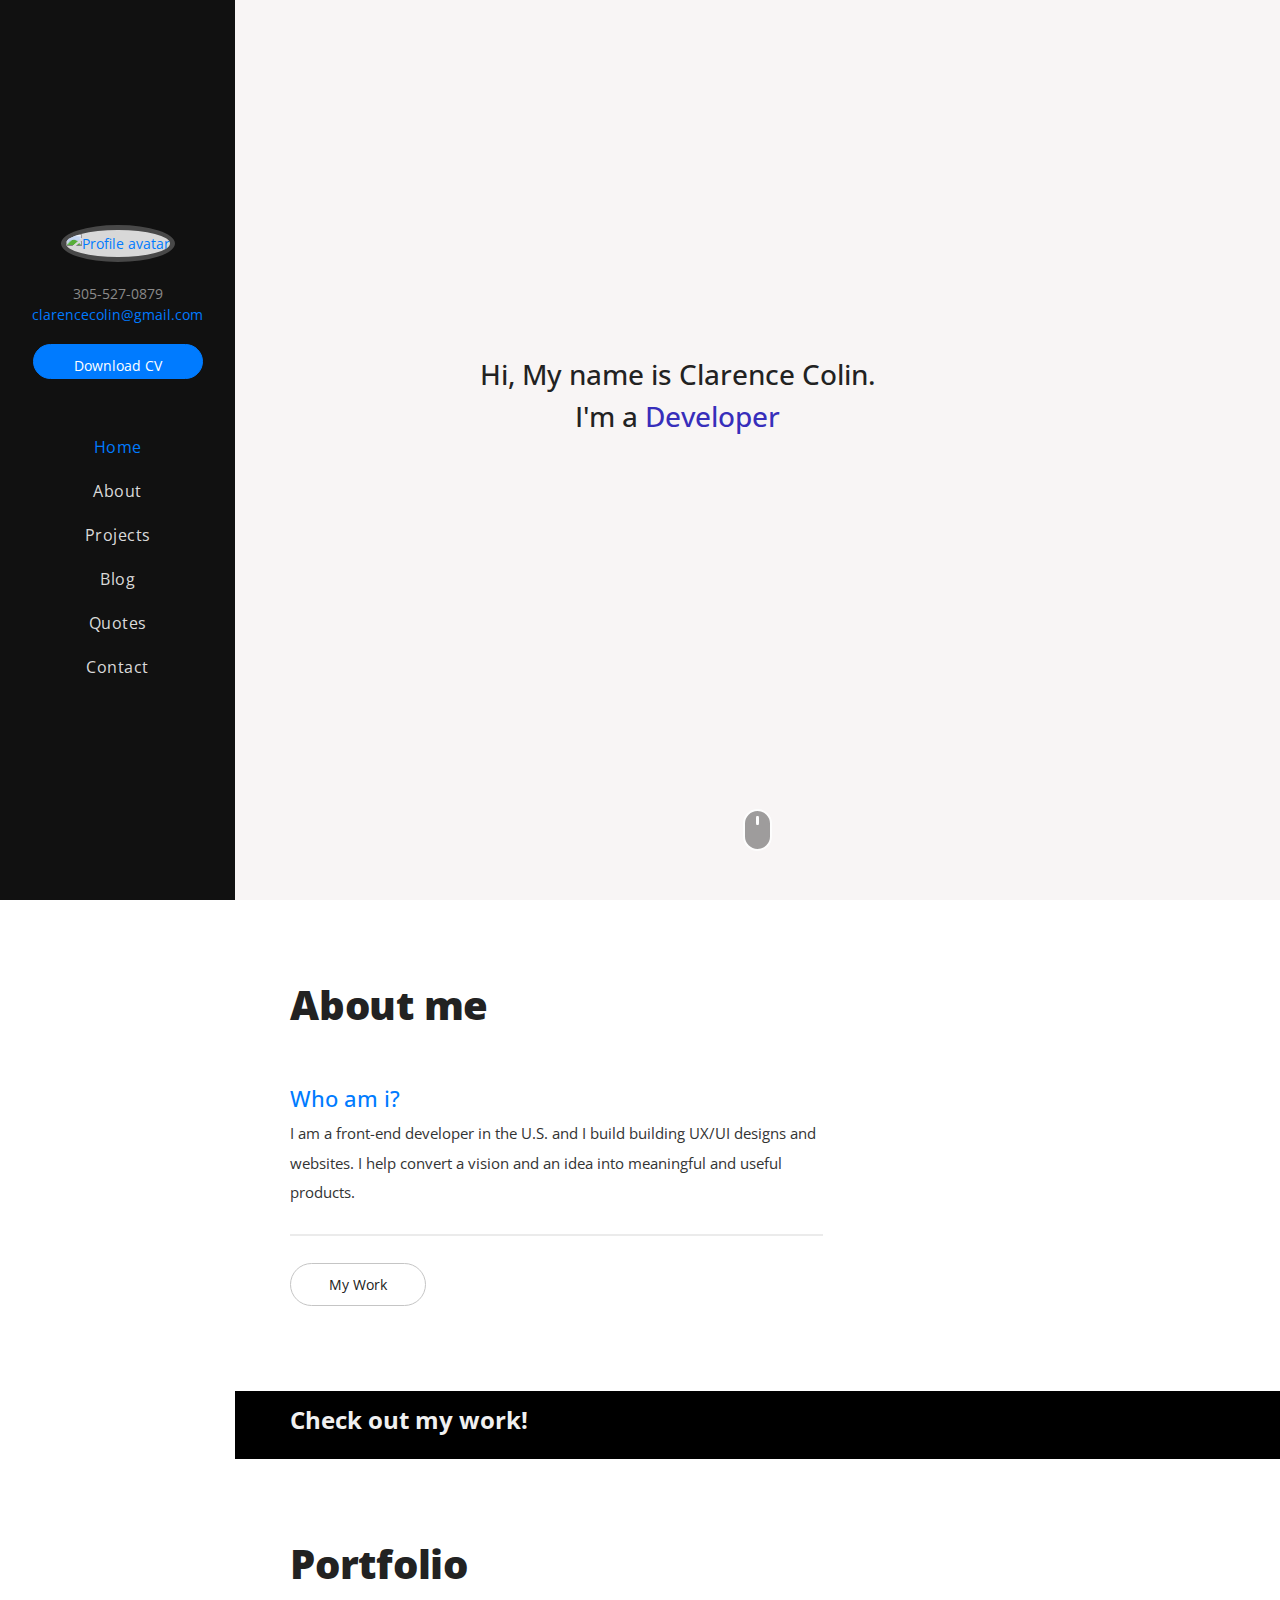
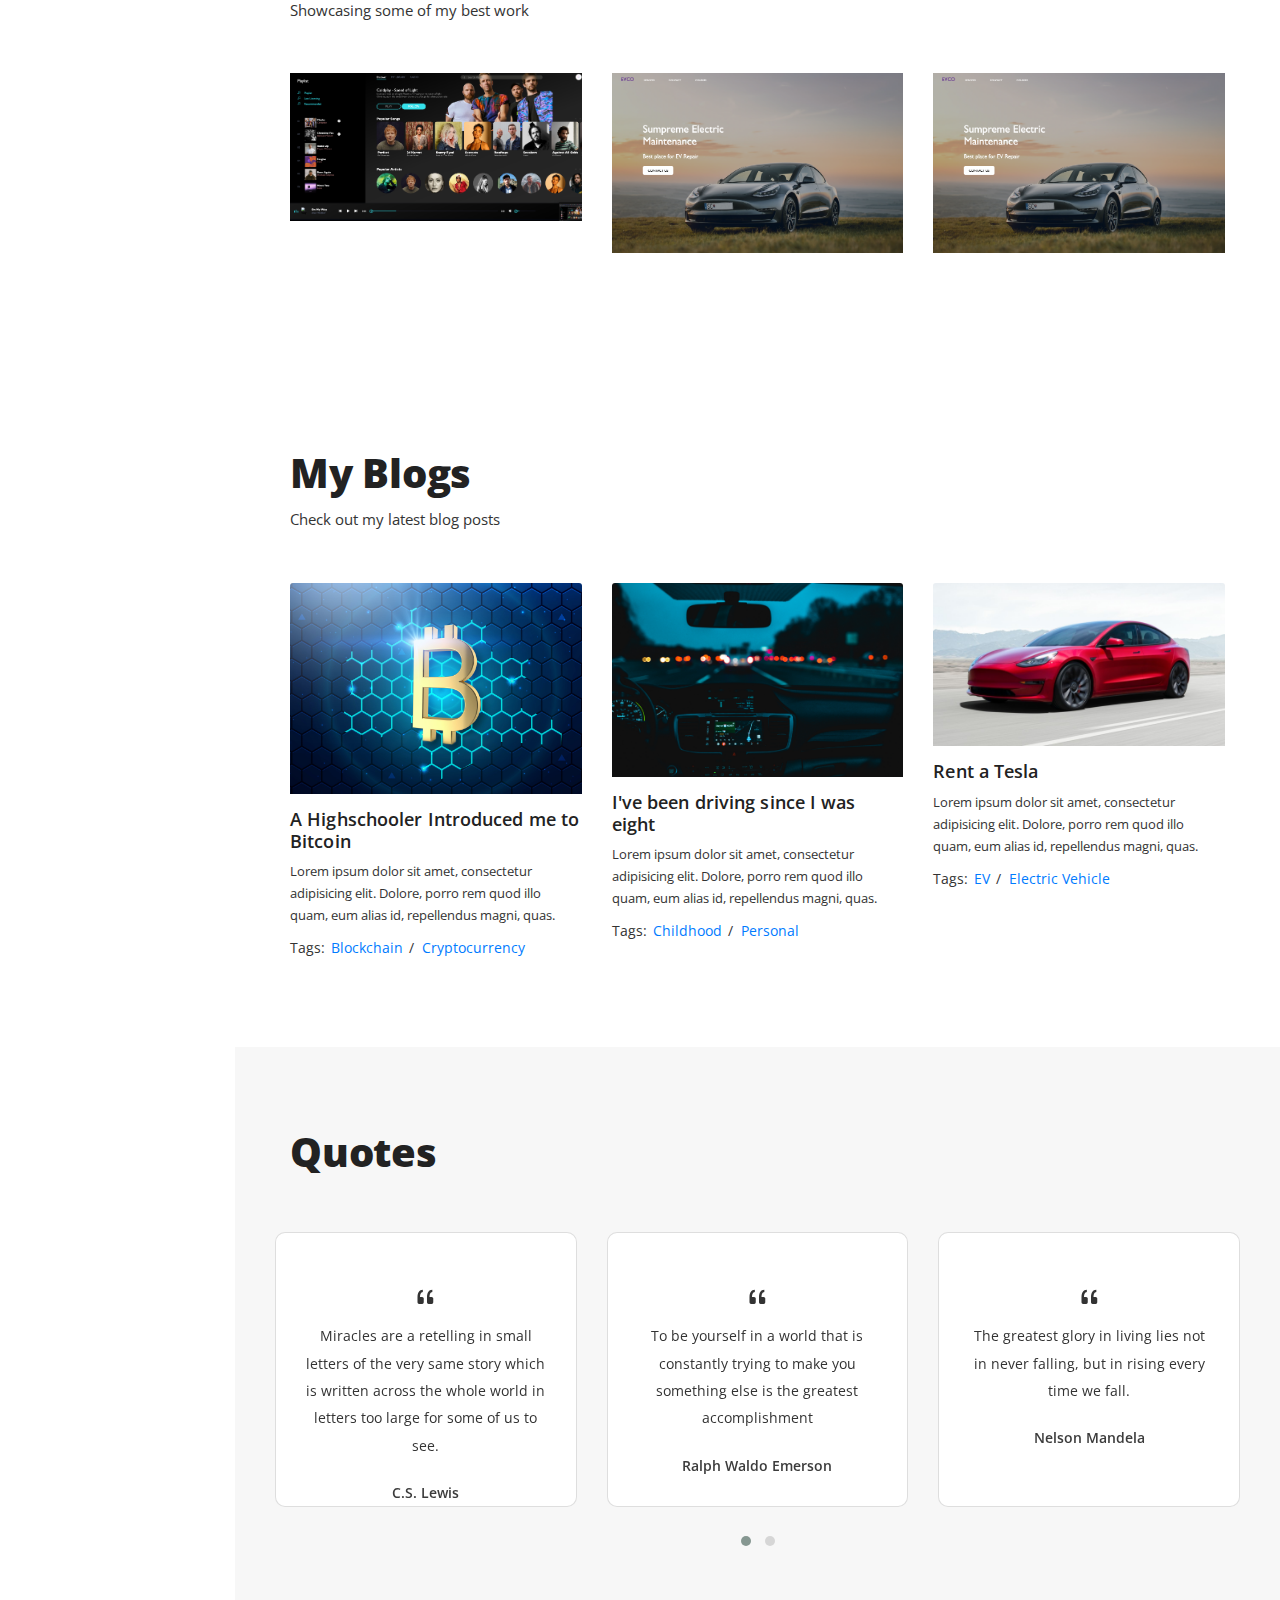
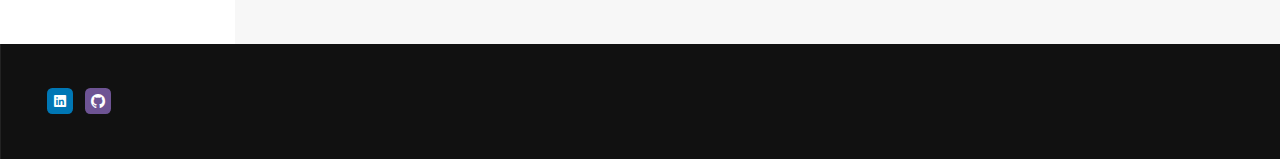
==== index.html @ da88e28a "fixed scroll" ====
<!DOCTYPE html>
<html lang="zxx">

<head>
  <!-- Required meta tags-->
  <meta charset="utf-8">
  <!-- Title-->
  <title>clarencecolin</title>
  <!-- Description-->
  <meta name="description" content=" Personal Portfolio / Resume / CV / vCard Template">
  <meta name="viewport" content="width=device-width, initial-scale=1, shrink-to-fit=no">
  <!-- Favicons-->
  <link rel="apple-touch-icon" sizes="180x180" href="img/favicons/apple-touch-icon.png">
  <link rel="icon" type="image/png" sizes="32x32" href="img/favicons/favicon-32x32.png">
  <link rel="icon" type="image/png" sizes="16x16" href="img/favicons/favicon-16x16.png">
  <!-- Web fonts-->
  <link href="https://fonts.googleapis.com/css?family=Open+Sans:300,300i,400,400i,600,600i,700,700i,800,800i" rel="stylesheet">
  <!-- CSS vendors-->
  <link rel="stylesheet" href="css/bootstrap-custom.css">
  <link rel="stylesheet" href="css/ionicons.min.css">
  <link rel="stylesheet" href="css/owl.carousel.min.css">
  <link rel="stylesheet" href="css/owl.theme.default.min.css">
  <link rel="stylesheet" href="css/simplebar.min.css">
  <link rel="stylesheet" href="css/jquery.mb.YTPlayer.min.css">
  <link rel="stylesheet" href="css/main.css">
  <link id="color-scheme" rel="stylesheet" href="css/colors/main-blue.css">
  <link rel="stylesheet" href="css/custom.css">
  <link rel="stylesheet" href="https://cdn.jsdelivr.net/npm/bootstrap-icons@1.9.1/font/bootstrap-icons.css">
  
</head>

<body>
  <!-- Preloader-->
  <div class="preloader">
    <div class="preloader-block">
      <div class="preloader-icon"><span class="loading-dot loading-dot-1"></span><span class="loading-dot loading-dot-2"></span><span class="loading-dot loading-dot-3"></span></div>
    </div>
  </div>
  <div class="main-wrapper">
    <!-- Sidebar-->
    <header>
      <nav class="navbar d-md-block d-lg-none fixed-top mobile-navbar"><button class="navbar-toggler mr-auto" type="button" data-toggle="collapse" data-target="#mobileNavbarSupportedContent" aria-controls="mobileNavbarSupportedContent" aria-expanded="false" aria-label="Toggle navigation"><span class="nav-btn">Menu</span></button>
        <div class="collapse navbar-collapse order-1" id="mobileNavbarSupportedContent">
          <ul class="navbar-nav mr-auto"></ul>
        </div>
      </nav>
      <nav class="sidebar" data-simplebar>
        <div class="sidebar-header"><a href="#home" data-scroll><img class="img-fluid sidebar-avatar" src="img/avatari.png" alt="Profile avatar"></a><span class="sidebar-name"></span>
          <p class="sidebar-status">305-527-0879</p>
          <p class="info-content"><a href="mailto:clarencecolin@gmail.com.com">clarencecolin@gmail.com</a></p>
          <a id="resume" class="btn content-download button-main button-scheme" href="https://drive.google.com/file/d/1eE0ruX2Z5LwWa2njHBafUF8kXoY3JzUV/view?usp=sharing" target="_blank"  role="button">Download CV</a>  
        </div>
        <div class="sidebar-menu">
          <ul class="list-unstyled list-menu">
            <li><a class="nav-link" href="#home-area" data-scroll>Home</a></li>
            <li><a class="nav-link" href="#about-area" data-scroll>About</a></li>
            <li><a class="nav-link" href="#portfolio-area" data-scroll>Projects</a></li>
            <li><a class="nav-link" href="#blog-area" data-scroll>Blog</a></li>
            <li><a class="nav-link" href="#quotes-area" data-scroll>Quotes</a></li>
            <li><a class="nav-link" href="#contact-area" data-scroll>Contact</a></li>
          </ul>
        </div>
      </nav>
    </header>
    <div class="sections-wrapper">
      <!-- Sections-->
      <!-- Home-->
      <section class="home-area element-cover-bg" id="home-area" class="home">
        <div class="container h-100">
          <div class="row h-100 align-items-center justify-content-center">
            <div class="col-12 col-lg-8 home-content text-center">
              <h3 class="header">Hi, My name is Clarence Colin.</h3>
              <h3 class="header">I'm a <span class="developer">Developer</span></h3>
              <!-- <h5 class="home-name">Clarence <span>Colin</span></h5> -->
              <!-- <h2 class="cd-headline clip home-headline">I’m a <span class="cd-words-wrapper single-headline"><b class="is-visible" class="developer">Developer</b></span></h2> -->
            </div><a href="#about-area" data-scroll>
              <div class="home-mouse">
                <div class="mouse-shape">
                  <div class="mouse-wheel"></div>
                </div>
              </div>
            </a>
          </div>
        </div>
      </section>
      <!-- About-->
      <section class="single-section about-area" id="about-area">
        <div class="container">
          <div class="row">
            <div class="col-12">
              <div class="section-heading">
                <h2 class="section-title">About me</h2>
              </div>
            </div>
          </div>
          <div class="row align-items-center">
            <!-- picture-->
            <!-- <div class="col-12 col-lg-5 about-img"><img class="img-fluid img-thumbnail" src="img/about-img.jpg" alt="me"></div> -->
            <!-- about me-->
            <div class="col-12 col-lg-7 about-content">
              <div class="content-block">
                <h2 class="content-subtitle">Who am i?</h2>
                <div class="content-description">
                  <p>I am a front-end developer in the U.S. and I build building UX/UI designs and websites. I help convert a vision and an idea into meaningful and useful products.</p>
                </div>
                <br>
                <a class="btn content-work button-main" data-scroll="" href="#portfolio-area" role="button">My Work</a>
              </div>
            </div>
          </div>
        </div>
      </section>
    
      <!-- see my work -->
      <section class="single-section element-cover-bg see-my-work" id="see-my-work">
        <div class="container">
          <div class="row row-custom">
            <div class="col-12 col-md-8 content-part">
              <h4 class="work-title">Check out my work!</h4>
            </div>
          </div>
        </div>
      </section>
      <!-- Portfolio-->
      <section class="single-section portfolio-area" id="portfolio-area">
        <div class="container">
          <div class="row">
            <div class="col-12">
              <div class="section-heading">
                <h2 class="section-title">Portfolio</h2>
                <p class="section-description">Showcasing some of my best work</p>
              </div>
            </div>
          </div>
         
          <!--  projects-->
          <div class="portfolio-grid row">
            <!-- 1st project-->
            <div class="single-item col-6 col-lg-4 design"><a class="portfolio-item" href="#item-1">
                <div class="portfolio-wrapper"><img class="img-fluid" alt="Item" src="img/project1.png">
                  <div class="item-content">
                    <h6 class="content-title">Mozzy</h6><span><a href="https://mozzy.netlify.app/" target="_blank">View Website </a></span>
                  </div>
                </div>
              </a></div>
            <!-- 2nd project-->
            <div class="single-item col-6 col-lg-4 photos"><a class="portfolio-item" href="#item-2">
                <div class="portfolio-wrapper"><img class="img-fluid" alt="Item" src="img/evco.png">
                  <div class="item-content">
                    <h6 class="content-title">EVCO</h6><span class="content-more">View Website</span>
                  </div>
                </div>
              </a></div>
            <!-- 2nd project-->
            <div class="single-item col-6 col-lg-4 design"><a class="portfolio-item" href="#item-3">
                <div class="portfolio-wrapper"><img class="img-fluid" alt="Item" src="img/evco.png">
                  <div class="item-content">
                    <h6 class="content-title">Tracker</h6><span class="content-more">View Website</span>
                  </div>
                </div>
              </a></div>
          </div>
        </div>
      </section>
          <!-- Blog-->
          <section class="single-section blog-area" id="blog-area">
            <div class="container">
              <div class="row">
                <div class="col-12">
                  <div class="section-heading">
                    <h2 class="section-title">My Blogs</h2>
                    <p class="section-description">Check out my latest blog posts</p>
                  </div>
                </div>
              </div>
              <div class="row justify-content-center">
                <!-- blog 1-->
                <div class="col-12 col-sm-8 col-lg-4">
                  <div class="card single-post"><a class="post-img" href="#0"><img class="card-img-top" src="img/blockchain.jpg" alt="Blog post"><span class="content-date"></span></a>
                    <div class="card-body post-content"><a href="#0">
                        <h5 class="card-title content-title"> A Highschooler Introduced me to Bitcoin</h5>
                      </a>
                      <p class="card-text content-description">Lorem ipsum dolor sit amet, consectetur adipisicing elit. Dolore, porro rem quod illo quam, eum alias id, repellendus magni, quas.</p>
                      <div class="content-tags"><span class="tags-title">Tags:</span>
                        <ul class="list-unstyled list-inline tags-list">
                          <li class="list-inline-item"><a href="#0">Blockchain</a></li>
                          <li class="list-inline-item"><a href="#0">Cryptocurrency</a></li>
                        </ul>
                      </div>
                    </div>
                  </div>
                </div>
                <!-- blog 2-->
                <div class="col-12 col-sm-8 col-lg-4">
                  <div class="card single-post"><a class="post-img" href="#0"><img class="card-img-top" src="img/driving.jpg" alt="Blog post"></a>
                    <div class="card-body post-content"><a href="#0">
                        <h5 class="card-title content-title">I've been driving since I was eight</h5>
                      </a>
                      <p class="card-text content-description">Lorem ipsum dolor sit amet, consectetur adipisicing elit. Dolore, porro rem quod illo quam, eum alias id, repellendus magni, quas.</p>
                      <div class="content-tags"><span class="tags-title">Tags:</span>
                        <ul class="list-unstyled list-inline tags-list">
                          <li class="list-inline-item"><a href="#0">Childhood</a></li>
                          <li class="list-inline-item"><a href="#0">Personal</a></li>
                        </ul>
                      </div>
                    </div>
                  </div>
                </div>
                <!-- Blog 3-->
                <div class="col-12 col-sm-8 col-lg-4">
                  <div class="card single-post"><a class="post-img" href="#0"><img class="card-img-top" src="img/tesla.jpg" alt="Blog post"></a>
                    <div class="card-body post-content"><a href="#0">
                        <h5 class="card-title content-title">Rent a Tesla</h5>
                      </a>
                      <p class="card-text content-description">Lorem ipsum dolor sit amet, consectetur adipisicing elit. Dolore, porro rem quod illo quam, eum alias id, repellendus magni, quas.</p>
                      <div class="content-tags"><span class="tags-title">Tags:</span>
                        <ul class="list-unstyled list-inline tags-list">
                          <li class="list-inline-item"><a href="#0">EV</a></li>
                          <li class="list-inline-item"><a href="#0">Electric Vehicle</a></li>
                        </ul>
                      </div>
                    </div>
                  </div>
                </div>
              </div>
            </div>
          </section>
      <!-- Quotes-->
      <section class="single-section testimonials-area alt-bg" id="quotes-area">
        <div class="container">
          <div class="row">
            <div class="col-12">
              <div class="section-heading">
                <h2 class="section-title">Quotes</h2>
                <p class="section-description"></p>
              </div>
            </div>
           </div>
          </div>
          <!-- quote list -->
          <div class="owl-carousel owl-theme">
            <!-- Quote 1-->
            <div class="single"><i class="bi bi-quote"></i>
              <p class="quote">Miracles are a retelling in small letters of the very same story which is written across the whole world in letters too large for some of us to see.</p><span class="author-name">C.S. Lewis</span>
            </div> <!-- Quote 2-->
            <div class="single"><i class="bi bi-quote"></i>
              <p class="quote">To be yourself in a world that is constantly trying to make you something else is the greatest accomplishment</p><span class="author-name">Ralph Waldo Emerson</span>
            </div><!-- Quote 3-->
            <div class="single"><i class="bi bi-quote"></i>
              <p class="quote">The greatest glory in living lies not in never falling, but in rising every time we fall.</p><span class="author-name">Nelson Mandela</span>
            </div><!-- Quote 4-->
            <div class="single"><i class="bi bi-quote"></i>
              <p class="quote">You're braver than you believe, stronger than you seem, and smarter than you think</p>
              <!-- <img class="client-avatar" src="img/profile-avatar.jpg" alt="Review avatar"> -->
              <span class="author-name">A.A. Milne</span>
            </div><!-- QUote 5-->
            <div class="single"><i class="bi bi-quote"></i>
              <p class="quote">Success is not final, failure is not fatal: it is the courage to continue that counts
              </p><span class="author-name">Winston Churchill</span>
            </div>
            <!-- Quote 6-->
            <div class="single"><i class="bi bi-quote"></i>
              <p class="quote">I can't change the direction of the wind, but I can adjust my sails to always reach my destination</p><span class="author-name">Jimmy Dean</span>
            </div>
          </div>
        </div>
      </section>
     
      <!-- media profiles -->
      <footer class="footer-area single-section" id="contact-area">
          <div class="row mini-footer">
            <div class="social-medias col-12 col-lg-5"></i></a><a class="linkedin" href="#0"><i class="icon ion-logo-linkedin"></i></a><a class="github" href="#0"><i class="icon ion-logo-github"></i></a>
            </div>
          </div>
      </footer>
    </div>
  </div>
  <!-- Scripts-->
  <script src="js/jquery.min.js"></script>
  <script src="js/bootstrap.bundle.min.js"></script>
  <script src="js/owl.carousel.min.js"></script>
  <script src="js/simplebar.min.js"></script>
  <script src="js/main.js"></script>
  <script src="js/custom.js"></script>
</body>

</html>
---- css/simplebar.min.css ----
[data-simplebar]{position:relative;flex-direction:column;flex-wrap:wrap;justify-content:flex-start;align-content:flex-start;align-items:flex-start}.simplebar-wrapper{overflow:hidden;width:inherit;height:inherit;max-width:inherit;max-height:inherit}.simplebar-mask{direction:inherit;position:absolute;overflow:hidden;padding:0;margin:0;left:0;top:0;bottom:0;right:0;width:auto!important;height:auto!important;z-index:0}.simplebar-offset{direction:inherit!important;box-sizing:inherit!important;resize:none!important;position:absolute;top:0;left:0;bottom:0;right:0;padding:0;margin:0;-webkit-overflow-scrolling:touch}.simplebar-content-wrapper{direction:inherit;box-sizing:border-box!important;position:relative;display:block;height:100%;width:auto;visibility:visible;overflow:auto;max-width:100%;max-height:100%}.simplebar-content:after,.simplebar-content:before{content:' ';display:table}.simplebar-placeholder{max-height:100%;max-width:100%;width:100%;pointer-events:none}.simplebar-height-auto-observer-wrapper{box-sizing:inherit!important;height:100%;width:100%;max-width:1px;position:relative;float:left;max-height:1px;overflow:hidden;z-index:-1;padding:0;margin:0;pointer-events:none;flex-grow:inherit;flex-shrink:0;flex-basis:0}.simplebar-height-auto-observer{box-sizing:inherit;display:block;opacity:0;position:absolute;top:0;left:0;height:1000%;width:1000%;min-height:1px;min-width:1px;overflow:hidden;pointer-events:none;z-index:-1}.simplebar-track{z-index:1;position:absolute;right:0;bottom:0;pointer-events:none;overflow:hidden}[data-simplebar].simplebar-dragging .simplebar-track{pointer-events:all}.simplebar-scrollbar{position:absolute;right:2px;width:7px;min-height:10px}.simplebar-scrollbar:before{position:absolute;content:'';background:#000;border-radius:7px;left:0;right:0;opacity:0;transition:opacity .2s linear}.simplebar-track .simplebar-scrollbar.simplebar-visible:before{opacity:.5;transition:opacity 0s linear}.simplebar-track.simplebar-vertical{top:0;width:11px}.simplebar-track.simplebar-vertical .simplebar-scrollbar:before{top:2px;bottom:2px}.simplebar-track.simplebar-horizontal{left:0;height:11px}.simplebar-track.simplebar-horizontal .simplebar-scrollbar:before{height:100%;left:2px;right:2px}.simplebar-track.simplebar-horizontal .simplebar-scrollbar{right:auto;left:0;top:2px;height:7px;min-height:0;min-width:10px;width:auto}[data-simplebar-direction=rtl] .simplebar-track.simplebar-vertical{right:auto;left:0}.hs-dummy-scrollbar-size{direction:rtl;position:fixed;opacity:0;visibility:hidden;height:500px;width:500px;overflow-y:hidden;overflow-x:scroll}
---- css/main.css ----
* { 
  scroll-behavior: smooth;
}


:focus {
  outline: none;
}

::-moz-focus-inner {
  border: 0;
}

body {
  background-color: #fff;
  color: #333;
  font-family: "Open Sans", sans-serif;
  font-size: 14px;
  font-weight: 400;
  line-height: 1.95;
  position: relative;
}


/* text */
i.icon {
  line-height: 100%;
}

h1 {
  color: #222;
}
h2,h3, h4, h5,
h6 {
  color: #222;
}

.h1,
.h2,
.h3,
.h4,
.h5,
.h6 {
  color: #222;
}
b {
  font-weight: bold;
}
.developer { 
  color: rgb(55, 46, 187); 
}
/* Ot */
a {
  transition: all 0.15s ease-in-out;
}

a:hover,
a:focus {
  text-decoration: none;
}

hr {
  border-top: 3px solid #e6e6e6;
  margin: 0;
}

.anchor-basic {
  color: #222;
}

.anchor-basic:hover,
.anchor-basic:focus {
  color: black;
}

/* Buttons */
.button-main {
  background-color: #fff;
  border: 1px solid #c5c5c5;
  border-radius: 30px;
  color: #222;
  font-size: 14px;
  padding: 10px 38px;
}

.button-main:focus {
  background-color: #bfbfbf;
  border: 1px solid #c5c5c5;
  box-shadow: none;
}

.button-main.button-scheme {
  color: #fff;
}

/* Sections */
.single-section {
  background-color: #fff;
  padding: 85px 40px;
}

.single-section.alt-bg {
  background-color: #f7f7f7;
}

.single-section .section-heading {
  margin-bottom: 48px;
  text-align: left;
}

.single-section .section-heading>.section-title {
  display: inline-block;
  font-size: 40px;
  font-weight: 800;
  letter-spacing: -0.25px;
  line-height: 100%;
  margin-bottom: 12px;
  position: relative;
  z-index: 9;
}

.single-section .section-heading>.section-description {
  font-size: 15px;
}

.single-section .section-heading.heading-center {
  text-align: center;
}

.single-section.element-cover-bg .section-heading>.section-title,
.single-section.element-cover-bg .section-heading>.section-description {
  color: #fff;
}

@media (max-width: 767.98px) {
  .single-section .section-heading>.section-description {
    font-size: 14px;
  }
}

@media (max-width: 389.98px) {
  .single-section {
    padding: 65px 15px;
  }

  .single-section .section-heading>.section-title {
    font-size: 34px;
  }
}

/* background */
.element-cover-bg {
  background-position: 50% 0;
  background-repeat: no-repeat;
  background-size: cover;
  position: relative;
}

.element-cover-bg:before {
  content: '';
  height: 100%;
  left: 0;
  position: absolute;
  top: 0;
  width: 100%;
}

/* Anima */
@-webkit-keyframes fadeIn {
  from {
    opacity: 0;
  }

  to {
    opacity: 1;
  }
}

@keyframes fadeIn {
  from {
    opacity: 0;
  }

  to {
    opacity: 1;
  }
}

.fadeIn {
  -webkit-animation-name: fadeIn;
  animation-name: fadeIn;
}

@-webkit-keyframes fadeOut {
  from {
    opacity: 1;
  }

  to {
    opacity: 0;
  }
}

@keyframes fadeOut {
  from {
    opacity: 1;
  }

  to {
    opacity: 0;
  }
}

.fadeOut {
  -webkit-animation-name: fadeOut;
  animation-name: fadeOut;
}

/*  styles */
.f-basis-100 {
  -ms-flex-preferred-size: 100%;
  flex-basis: 100%;
}

.owl-theme .owl-dots .owl-dot {
  outline: 0;
}

/* Sidebar  */
.main-wrapper .sidebar {
  height: 100%;
  left: 0;
  position: fixed;
  top: 0;
  width: 235px;
  z-index: 999;
}

.main-wrapper .sections-wrapper {
  padding-left: 235px;
  position: relative;
}

@media (max-width: 991.98px) {
  .main-wrapper .sidebar {
    left: -235px;
  }

  .main-wrapper .sections-wrapper {
    padding-left: 0;
  }
}

/*-- Preloader ---*/
.preloader {
  background-color: #0e0e0e;
  height: 100%;
  position: fixed;
  top: 0;
  width: 100%;
  z-index: 99999;
}

.preloader .preloader-block {
  -webkit-transform: translate(50%, 50%);
  bottom: 50%;
  position: fixed;
  right: 50%;
  transform: translate(50%, 50%);
  z-index: 3000;
}

.preloader .preloader-block .preloader-icon .loading-dot {
  background-color: #fff;
  border-radius: 50%;
  display: inline-block;
  height: 13px;
  width: 13px;
}

.preloader .preloader-block .preloader-icon .loading-dot.loading-dot-1 {
  -webkit-animation: 1.2s grow ease-in-out infinite;
  animation: 1.2s grow ease-in-out infinite;
}

.preloader .preloader-block .preloader-icon .loading-dot.loading-dot-2 {
  -webkit-animation: 1.2s grow ease-in-out infinite 0.15555s;
  animation: 1.2s grow ease-in-out infinite 0.15555s;
  margin: 0 14px;
}

.preloader .preloader-block .preloader-icon .loading-dot.loading-dot-3 {
  -webkit-animation: 1.2s grow ease-in-out infinite 0.3s;
  animation: 1.2s grow ease-in-out infinite 0.3s;
}

@-webkit-keyframes grow {

  0%,
  40%,
  100% {
    -webkit-transform: scale(0);
    transform: scale(0);
  }

  40% {
    -webkit-transform: scale(1);
    transform: scale(1);
  }
  
}

@keyframes grow {

  0%,
  40%,
  100% {
    -webkit-transform: scale(0);
    transform: scale(0);
  }

  40% {
    -webkit-transform: scale(1);
    transform: scale(1);
  }
}

  

/*----------- Sidebar ------*/
.sidebar {
  background-color: #111;
}

.sidebar .sidebar-header {
  padding-bottom: 60px;
  padding-top: 24px;
  text-align: center;
}

.sidebar .sidebar-header .sidebar-avatar {
  border: 5px solid #484848;
  border-radius: 50%;
  margin-bottom: 16px;
  width: 110px;
  background-color: rgb(216, 216, 216);
}

.sidebar .sidebar-header .sidebar-name {
  color: #fff;
  display: block;
  font-size: 18px;
  font-weight: 600;
  margin-bottom: 8px;
}

.sidebar .sidebar-header .sidebar-status {
  color: #8a8a8a;
  display: block;
  line-height: 100%;
  margin-bottom: 0;
  margin-top: 9px;
}

.sidebar .sidebar-menu {
  padding-bottom: 24px;
}

.sidebar .sidebar-menu .list-menu {
  margin-bottom: 0;
  text-align: center;
}

.sidebar .sidebar-menu .list-menu li {
  line-height: 100%;
}

.sidebar .sidebar-menu .list-menu li:not(:last-child) {
  margin-bottom: 28px;
}

.sidebar .sidebar-menu .list-menu .nav-link {
  color: rgba(232, 232, 232, 0.95);
  font-size: 16px;
  letter-spacing: 0.5px;
  line-height: 100%;
  padding: 0;
}

.sidebar .simplebar-content-wrapper {
  -ms-flex-align: center;
  -ms-flex-pack: center;
  -ms-flex-wrap: wrap;
  align-items: center;
  display: -ms-flexbox;
  display: flex;
  flex-wrap: wrap;
  justify-content: center;
}

.sidebar .simplebar-track .simplebar-scrollbar:before {
  background: #fff;
}

.sidebar .simplebar-track .simplebar-scrollbar.simplebar-visible:before {
  opacity: 0.5;
}

.sidebar .simplebar-track.simplebar-vertical {
  width: 10px;
}

.sidebar .simplebar-track.simplebar-vertical .simplebar-scrollbar {
  height: auto;
  width: 6px;
}

.sidebar .simplebar-track.simplebar-horizontal {
  height: 10px;
}

.sidebar .simplebar-track.simplebar-horizontal .simplebar-scrollbar {
  height: 6px;
  width: auto;
}

/* phone */

.mobile-navbar {
  padding: 12px 26px;
}

.mobile-navbar:before {
  background-color: #222;
  content: '';
  height: 58px;
  position: absolute;
  right: 0;
  top: 0;
  width: 100%;
}

.mobile-navbar .navbar-toggler {
  background-color: #333;
  border-color: #222;
  border-radius: 3px;
  display: block;
  font-size: 14px;
  outline: none;
  padding: 4px 10px;
  position: relative;
}

.mobile-navbar .navbar-toggler .nav-btn {
  color: rgba(255, 255, 255, 0.8);
  font-size: 14px;
  font-weight: 300;
  letter-spacing: 1px;
  line-height: 20px;
}

.mobile-navbar .navbar-collapse .navbar-nav {
  background-color: #222;
  padding: 8px 20px;
  position: relative;
  top: 8px;
  width: 200px;
  z-index: 2;
}

.mobile-navbar .navbar-collapse .navbar-nav .nav-link {
  color: rgba(255, 255, 255, 0.6);
  font-size: 14px;
  font-weight: 400;
  padding: 7px 0;
}

.mobile-navbar .navbar-collapse .navbar-nav .nav-link:hover,
.mobile-navbar .navbar-collapse .navbar-nav .nav-link:focus {
  color: #fff;
}


/*--- Home ---*/
.home-area {
  background-position: center center;
  height: 100vh;
}

.home-area:before {
  background-color: rgba(245, 240, 240, 0.68);
}

.home-area .home-name {
  color: #fff;
  font-size: 68px;
  font-weight: 700;
  letter-spacing: 0.3px;
  margin-bottom: 29px;
}

.home-area .home-headline {
  color: #fff;
  font-size: 32px;
  font-weight: 400;
  letter-spacing: 0.3px;
  margin-bottom: 0;
}

.home-area .home-headline .single-headline {
  display: inline-block;
  position: relative;
  text-align: left;
  vertical-align: top;
}

.home-area .home-headline .single-headline::after {
  background-color: #b9b9b9;
  content: '';
  height: 100%;
  position: absolute;
  right: 0;
  top: 0;
  width: 2px;
}

.home-area .home-headline .single-headline b {
  display: inline-block;
  font-weight: 600;
  left: 0;
  opacity: 0;
  position: absolute;
  top: 0;
  white-space: nowrap;
}

.home-area .home-headline .single-headline b.is-visible {
  opacity: 1;
  position: relative;
}

.home-area .home-mouse {
  bottom: 5.5%;
  left: 0;
  margin: 0 auto;
  position: absolute;
  right: 0;
  width: 29px;
}

.home-area .home-mouse .mouse-shape {
  background-color: rgba(0, 0, 0, 0.45);
  border: 2px solid transparent;
  border-color: #fff;
  border-radius: 25px;
  box-sizing: content-box;
  height: 28px;
  opacity: .8;
  padding: 5px 11px;
  width: 3px;
}

.home-area .home-mouse .mouse-shape .mouse-wheel {
  -webkit-animation-duration: 1.3s;
  -webkit-animation-iteration-count: infinite;
  -webkit-animation-name: scrollDown;
  -webkit-animation-timing-function: cubic-bezier(0.15, 0.41, 0.69, 0.94);
  animation-duration: 1.3s;
  animation-iteration-count: infinite;
  animation-name: scrollDown;
  animation-timing-function: cubic-bezier(0.15, 0.41, 0.69, 0.94);
  background-color: #fff;
  border-radius: 25%;
  height: 9px;
  width: 3px;
}

@-webkit-keyframes scrollDown {
  0% {
    opacity: 0;
  }

  10% {
    -webkit-transform: translateY(0);
    opacity: 1;
    transform: translateY(0);
  }

  100% {
    -webkit-transform: translateY(15px);
    opacity: 0;
    transform: translateY(15px);
  }
}

@keyframes scrollDown {
  0% {
    opacity: 0;
  }

  10% {
    -webkit-transform: translateY(0);
    opacity: 1;
    transform: translateY(0);
  }

  100% {
    -webkit-transform: translateY(15px);
    opacity: 0;
    transform: translateY(15px);
  }
}

.home-area.video-variant #wrapper_homeVideo:before {
  background-color: rgba(0, 0, 0, 0.6);
  content: '';
  height: 100%;
  left: 0;
  position: absolute;
  top: 0;
  width: 100%;
  z-index: 1;
}

.home-area #particles-js {
  height: 100%;
  position: absolute;
  width: 100%;
}

@media (max-width: 991.98px) {
  .home-area {
    height: auto;
    margin-top: 58px;
    padding: 160px 0;
  }

  .home-area .home-name {
    font-size: 62px;
  }

  .home-area .home-headline {
    font-size: 30px;
  }

  .home-area .home-mouse {
    display: none;
  }
}

@media (max-width: 389.98px) {
  .home-area .home-name {
    font-size: 48px;
  }

  .home-area .home-headline {
    font-size: 26px;
  }
}

/*--- About ---*/
.about-area .about-img img {
  background-color: transparent;
  border-color: rgba(0, 0, 0, 0.18);
  width: 430px;
}

.about-area .about-content .content-subtitle {
  font-size: 22px;
  margin-bottom: 8px;
}

.about-area .about-content .content-title {
  font-size: 28px;
  font-weight: 700;
  line-height: 1.5;
  margin-bottom: 15px;
}

.about-area .about-content .content-description {
  font-size: 15px;
}

.about-area .about-content .content-description p:last-child {
  border-bottom: 2px solid rgba(0, 0, 0, 0.08);
  margin-bottom: 0;
  padding-bottom: 27px;
}

.about-area .about-content .content-info {
  font-size: 15px;
  margin-bottom: 4px;
  padding: 27px 0;
}

.about-area .about-content .content-info>.row:last-child .single-info {
  margin-bottom: 0;
}

.about-area .about-content .content-info .single-info {
  margin-bottom: 10px;
}

.about-area .about-content .content-info .single-info>span {
  color: #333;
  font-weight: 600;
  margin-right: 10px;
}

.about-area .about-content .content-info .single-info>p {
  display: inline-block;
  margin-bottom: 0;
}

.about-area .about-content .content-download,
.about-area .about-content .content-work {
  margin-right: 16px;
}

@media (min-width: 992px) and (max-width: 1199.98px) {
  .about-area .about-img img {
    -o-object-fit: cover;
    height: 440px;
    object-fit: cover;
  }

  .about-area .about-content .content-subtitle {
    display: none;
  }

  .about-area .about-content .content-title {
    font-size: 22px;
  }

  .about-area .about-content .content-description {
    font-size: 14px;
  }

  .about-area .about-content .content-description p:last-child {
    padding-bottom: 20px;
  }

  .about-area .about-content .content-info {
    font-size: 14px;
    padding: 20px 0;
  }
}

@media (max-width: 991.98px) {
  .about-area .about-img img {
    -o-object-fit: cover;
    border-radius: 50%;
    display: block;
    height: 250px;
    margin: 0 auto 40px auto;
    object-fit: cover;
    width: 250px;
  }

  .about-area .about-content .content-subtitle {
    font-size: 18px;
  }

  .about-area .about-content .content-title {
    font-size: 24px;
  }

  .about-area .about-content .content-description {
    font-size: 14px;
  }

  .about-area .about-content .content-description p:last-child {
    padding-bottom: 24px;
  }

  .about-area .about-content .content-info {
    font-size: 14px;
    margin-bottom: 0;
    padding: 24px 0;
  }
}

@media (max-width: 767.98px) {
  .about-area .about-img img {
    height: 200px;
    width: 200px;
  }

  .about-area .about-content .content-info>.row:last-child .single-info {
    margin-bottom: 10px;
  }

  .about-area .about-content .content-info .single-info {
    display: block;
    margin-bottom: 10px;
    width: auto;
  }
}

@media (max-width: 389.98px) {
  html, body {
    width: 100%;
    height: 100%;
    margin:0;
    padding: 0;
    overflow: hidden;
  }
  .about-area {
    padding-bottom: 51px;
  }

  .about-area .about-img img {
    margin: 0 auto 32px auto;
  }

  .about-area .about-content .content-subtitle {
    font-size: 17px;
  }

  .about-area .about-content .content-title {
    font-size: 22px;
  }

  .about-area .about-content .content-download,
  .about-area .about-content .content-work {
    margin-bottom: 14px;
  }
}



/* see work  */
.see-my-work {
  background-attachment: fixed;
  padding-bottom: 10px;
  padding-top: 15px;
}

.see-my-work:before {
  background-color: black;
}

.see-my-work .work-title {
  color: #f0f0f0;
  font-weight: 700;
  margin-bottom: 14px;
}

@media (max-width: 767.98px) {
  .hire-area .content-part {
    text-align: center;
  }

  .hire-area .button-part {
    -ms-flex-pack: center;
    justify-content: center;
  }

  .hire-area .hire-title {
    font-size: 34px;
  }

  .hire-area .hire-description {
    font-size: 14px;
    margin-bottom: 26px;
  }

  .hire-area .hire-btn {
    padding: 10px 38px;
  }
}

@media (max-width: 575.98px) {
  .hire-area .hire-title {
    margin-bottom: 18px;
  }
}

/*----------- Portfolio -----------*/
.portfolio-area .filter-control {
  margin-bottom: 14px;
}

.portfolio-area .filter-control>li {
  border-bottom: 1px solid transparent;
  color: #444;
  cursor: pointer;
  font-size: 14px;
  font-weight: 600;
  letter-spacing: 0.3px;
  position: relative;
  transition: all .10s ease-in-out;
}

.portfolio-area .filter-control>li:not(:last-child) {
  margin-right: 16px;
}

.portfolio-area .filter-control>li:hover:before,
.portfolio-area .filter-control>li.tab-active:before {
  bottom: 0;
  content: "";
  height: 1px;
  position: absolute;
  width: 100%;
}

.portfolio-area .portfolio-grid .portfolio-wrapper {
  -ms-flex-align: center;
  align-items: center;
  display: -ms-flexbox;
  display: flex;
  margin-bottom: 30px;
  overflow: hidden;
  position: relative;
}

.portfolio-area .portfolio-grid .portfolio-wrapper:before {
  background-color: rgba(0, 0, 0, 0.9);
  bottom: 0;
  content: '';
  height: 100%;
  opacity: 0;
  position: absolute;
  transition: all 0.15s ease-in-out;
  visibility: hidden;
  width: 100%;
  z-index: 1;
}

.portfolio-area .portfolio-grid .portfolio-wrapper>.img-fluid {
  width: 100%;
}

.portfolio-area .portfolio-grid .portfolio-wrapper .item-content {
  left: 0;
  opacity: 0;
  padding: 3px 18px;
  position: absolute;
  text-align: center;
  transition: all 0.15s ease-in-out;
  visibility: hidden;
  width: 100%;
  z-index: 2;
}

.portfolio-area .portfolio-grid .portfolio-wrapper .item-content .content-title {
  color: #fff;
  font-size: 15px;
  font-weight: 400;
  line-height: 1.8;
  margin-bottom: 10px;
}

.portfolio-area .portfolio-grid .portfolio-wrapper .item-content .content-more {
  display: inline-block;
  font-weight: 600;
}

.portfolio-area .portfolio-grid .portfolio-wrapper:hover:before {
  opacity: 1;
  visibility: visible;
}

.portfolio-area .portfolio-grid .portfolio-wrapper:hover .item-content {
  opacity: 1;
  visibility: visible;
}

.portfolio-area .lightbox-wrapper {
  -ms-flex-wrap: wrap;
  background-color: #fff;
  display: -ms-flexbox;
  display: flex;
  flex-wrap: wrap;
  position: fixed;
}

.portfolio-area .lightbox-wrapper>.container>.row {
  margin-bottom: 60px;
  margin-top: 60px;
}

.portfolio-area .lightbox-wrapper .lightbox-close {
  position: fixed;
  right: 4vw;
  top: 25px;
  z-index: 99;
}

.portfolio-area .lightbox-wrapper .lightbox-close .close-btn {
  -ms-flex-direction: column;
  -ms-flex-pack: justify;
  -ms-flex-pack: center;
  cursor: pointer;
  display: -ms-flexbox;
  display: flex;
  flex-direction: column;
  height: 19px;
  justify-content: space-between;
  justify-content: center;
  position: relative;
  width: 30px;
}

.portfolio-area .lightbox-wrapper .lightbox-close .close-btn .btn-line,
.portfolio-area .lightbox-wrapper .lightbox-close .close-btn:before,
.portfolio-area .lightbox-wrapper .lightbox-close .close-btn:after {
  -ms-flex-item-align: end;
  align-self: flex-end;
  background-color: gray;
  height: 3px;
  width: 100%;
}

.portfolio-area .lightbox-wrapper .lightbox-close .close-btn:before {
  content: '';
  width: 85%;
}

.portfolio-area .lightbox-wrapper .lightbox-close .close-btn:after {
  content: '';
}

.portfolio-area .lightbox-wrapper .lightbox-close .close-btn .btn-line {
  width: 55%;
}

.portfolio-area .lightbox-wrapper .lightbox-close .close-btn .btn-line,
.portfolio-area .lightbox-wrapper .lightbox-close .close-btn:before,
.portfolio-area .lightbox-wrapper .lightbox-close .close-btn:after {
  background-color: #fff;
  position: absolute;
  width: 100%;
}

.portfolio-area .lightbox-wrapper .lightbox-close .close-btn .btn-line {
  display: none;
}

.portfolio-area .lightbox-wrapper .lightbox-close .close-btn:before {
  -webkit-transform: rotate(45deg);
  transform: rotate(45deg);
}

.portfolio-area .lightbox-wrapper .lightbox-close .close-btn:after {
  -webkit-transform: rotate(-45deg);
  transform: rotate(-45deg);
}

.portfolio-area .lightbox-wrapper .lightbox-close .close-btn .btn-line,
.portfolio-area .lightbox-wrapper .lightbox-close .close-btn:before,
.portfolio-area .lightbox-wrapper .lightbox-close .close-btn:after {
  background-color: rgba(0, 0, 0, 0.6);
  height: 2px;
  width: 80%;
}

.portfolio-area .lightbox-wrapper .lightbox-gallery .owl-dots {
  bottom: -38px;
  left: 0;
  margin-top: 0;
  position: absolute;
  right: 0;
}

.portfolio-area .lightbox-wrapper .lightbox-content {
  margin-left: 12px;
}

.portfolio-area .lightbox-wrapper .lightbox-content .content-title {
  font-size: 42px;
  font-weight: 700;
  margin-bottom: 25px;
}

.portfolio-area .lightbox-wrapper .lightbox-content .content-description p {
  margin-bottom: 20px;
}

.portfolio-area .lightbox-wrapper .lightbox-content .content-description p:last-child {
  margin-bottom: 30px;
}

.portfolio-area .lightbox-wrapper .lightbox-content .content-info {
  margin-bottom: 40px;
}

.portfolio-area .lightbox-wrapper .lightbox-content .content-info .single-info {
  margin-bottom: 15px;
  width: 49.6%;
}

.portfolio-area .lightbox-wrapper .lightbox-content .content-info .single-info:not(:last-child) {
  margin-right: 0;
}

.portfolio-area .lightbox-wrapper .lightbox-content .content-info .single-info:nth-last-child(-n+2) {
  margin-bottom: 0;
}

.portfolio-area .lightbox-wrapper .lightbox-content .content-info .single-info>span {
  color: #444;
  font-weight: 600;
  margin-right: 10px;
}

.portfolio-area .lightbox-wrapper .lightbox-content .content-info .single-info>p {
  display: inline-block;
  margin-bottom: 0;
}

@media (max-width: 991.98px) {
  .portfolio-area .lightbox-wrapper .lightbox-gallery {
    margin-bottom: 55px;
  }

  .portfolio-area .lightbox-wrapper .lightbox-content {
    margin-left: 0;
  }
}

@media (max-width: 575.98px) {
  .portfolio-area .portfolio-grid .portfolio-wrapper .item-content .content-title {
    font-size: 14px;
  }

  .portfolio-area .lightbox-wrapper .lightbox-content .content-title {
    font-size: 36px;
  }

  .portfolio-area .lightbox-wrapper .lightbox-content .content-info .single-info {
    display: block;
    margin-bottom: 10px;
    width: auto;
  }

  .portfolio-area .lightbox-wrapper .lightbox-content .content-info .single-info:nth-last-child(-n+2) {
    margin-bottom: 10px;
  }
}

/*--- Quotes ----*/
/* Moved to custom */
.testimonials-area .single-review {
  background-color: #fff;
  border: 1px solid rgba(214, 214, 214, 0.8);
  padding: 40px 30px;
  text-align: center;
}

.testimonials-area .single-review .review-icon {
  display: inline-block;
  font-size: 50px;
  margin-bottom: 18px;
}

.testimonials-area .single-review .review-content {
  margin-bottom: 24px;
}

.testimonials-area .single-review .client-avatar {
  border-radius: 50%;
  display: inline-block;
  margin-bottom: 10px;
  width: 56px;
}

.single .author-name {
  color: #3c3c3c;
  display: block;
  font-size: 14px;
  font-weight: 600;
}

.testimonials-area .owl-carousel .owl-dots {
  margin-top: 24px !important;
}

@media (max-width: 767.98px) {
  .testimonials-area .single-review .review-icon {
    font-size: 58px;
    margin-bottom: 22px;
  }

  .testimonials-area .single-review .review-content {
    margin-bottom: 28px;
  }
}

/*---- Blog ----*/
.blog-area .single-post {
  background-color: transparent;
  border: none;
}

.blog-area .single-post .post-img {
  height: 100%;
  position: relative;
}

.blog-area .single-post .post-img .content-date {
  bottom: 0;
  color: #fff;
  display: inline-block;
  left: 0;
  padding: 0 14px;
  position: absolute;
}

.blog-area .single-post .post-content {
  padding: 15px 0 0 0;
}

.blog-area .single-post .post-content .content-title {
  font-size: 18px;
  font-weight: 600;
  letter-spacing: 0.1px;
  margin-bottom: 8px;
}

.blog-area .single-post .post-content .content-description {
  font-size: 13px;
  font-weight: 400;
  line-height: 1.7;
  margin-bottom: 8px;
}

.blog-area .single-post .post-content .content-tags .tags-title {
  color: #333;
  margin-right: 2px;
}

.blog-area .single-post .post-content .content-tags .tags-list {
  display: inline-block;
  margin-bottom: 0;
}

.blog-area .single-post .post-content .content-tags .tags-list .list-inline-item:not(:last-child) {
  margin-right: 0;
}

.blog-area .single-post .post-content .content-tags .tags-list .list-inline-item:not(:last-child):after {
  color: #333;
  content: '/';
  display: inline-block;
  margin-left: 6px;
  margin-right: 4px;
}

@media (max-width: 991.98px) {
  .blog-area .row>[class*='col-']:not(:last-child) .single-post {
    margin-bottom: 40px;
  }

  .blog-area .single-post .post-content .content-title {
    font-size: 20px;
  }
}





/*----- Foot ----*/
.footer-area {
  background-color: #111;
  border-left: 1px solid rgba(255, 255, 255, 0.08);
  color: #fff;
  padding-bottom: 0;
  padding-top: 0;
}

.footer-area .contact-info {
  border-bottom: 2px solid rgba(85, 85, 85, 0.2);
  padding: 80px 0;
}

.footer-area .contact-info .single-info {
  text-align: center;
}

.footer-area .contact-info .info-icon {
  display: inline-block;
  font-size: 46px;
  margin-bottom: 20px;
}

.footer-area .contact-info .info-content {
  color: #dcdcdc;
  font-size: 15px;
  margin-bottom: 0;
}

.footer-area .contact-info .info-content a {
  color: #dcdcdc;
}

.footer-area .contact-info .info-content a:hover,
.footer-area .contact-info .info-content a:focus {
  color: #e9e9e9;
}

.footer-area .mini-footer {
  -ms-flex-align: center;
  -ms-flex-pack: justify;
  align-items: center;
  display: -ms-flexbox;
  display: flex;
  justify-content: space-between;
  padding: 44px 0;
}

.footer-area .mini-footer .social-medias {
  margin-bottom: 0;
}

.footer-area .mini-footer .social-medias a {
  background-color: #222;
  border-radius: 20%;
  color: #fff;
  display: inline-block;
  font-size: 16px;
  height: 26px;
  line-height: 26px;
  margin: 0 6px;
  text-align: center;
  transition: all 0.1s ease-in-out;
  width: 26px;
}



.footer-area .mini-footer .social-medias a.linkedin {
  background-color: #0077B5;
}

.footer-area .mini-footer .social-medias a.linkedin:focus,
.footer-area .mini-footer .social-medias a.linkedin:hover {
  background-color: #005c8c;
}

.footer-area .mini-footer .social-medias a.github {
  background-color: #6e5494;
}

.footer-area .mini-footer .social-medias a.github:focus,
.footer-area .mini-footer .social-medias a.github:hover {
  background-color: #5b457a;
}



@media (max-width: 991.98px) {
  .footer-area .mini-footer {
    display: block;
    padding: 25px 0;
    text-align: center;
  }

  .footer-area .mini-footer .social-medias {
    margin-bottom: 14px;
  }


}

@media (max-width: 575.98px) {
  .footer-area .contact-info [class*='col-']:not(:last-child) .single-info {
    margin-bottom: 55px;
  }


}
---- css/colors/main-blue.css ----
:root {
  --custom: #007bff;
}

.table-custom,
.table-custom>th,
.table-custom>td {
  background-color: #b8daff;
}

.table-hover .table-custom:hover {
  background-color: #9fcdff;
}

.table-hover .table-custom:hover>td,
.table-hover .table-custom:hover>th {
  background-color: #9fcdff;
}

.btn-custom {
  background-color: #007bff;
  border-color: #007bff;
  color: #fff;
}

.btn-custom:hover {
  background-color: #0069d9;
  border-color: #0062cc;
  color: #fff;
}

.btn-custom:focus,
.btn-custom.focus {
  box-shadow: 0 0 0 0.2rem rgba(38, 143, 255, 0.5);
}

.btn-custom.disabled,
.btn-custom:disabled {
  background-color: #007bff;
  border-color: #007bff;
  color: #fff;
}

.btn-custom:not(:disabled):not(.disabled):active,
.btn-custom:not(:disabled):not(.disabled).active,
.show>.btn-custom.dropdown-toggle {
  background-color: #0062cc;
  border-color: #005cbf;
  color: #fff;
}

.btn-custom:not(:disabled):not(.disabled):active:focus,
.btn-custom:not(:disabled):not(.disabled).active:focus,
.show>.btn-custom.dropdown-toggle:focus {
  box-shadow: 0 0 0 0.2rem rgba(38, 143, 255, 0.5);
}

.btn-outline-custom {
  border-color: #007bff;
  color: #007bff;
}

.btn-outline-custom:hover {
  background-color: #007bff;
  border-color: #007bff;
  color: #fff;
}

.btn-outline-custom:focus,
.btn-outline-custom.focus {
  box-shadow: 0 0 0 0.2rem rgba(0, 123, 255, 0.5);
}

.btn-outline-custom.disabled,
.btn-outline-custom:disabled {
  background-color: transparent;
  color: #007bff;
}

.btn-outline-custom:not(:disabled):not(.disabled):active,
.btn-outline-custom:not(:disabled):not(.disabled).active,
.show>.btn-outline-custom.dropdown-toggle {
  background-color: #007bff;
  border-color: #007bff;
  color: #fff;
}

.btn-outline-custom:not(:disabled):not(.disabled):active:focus,
.btn-outline-custom:not(:disabled):not(.disabled).active:focus,
.show>.btn-outline-custom.dropdown-toggle:focus {
  box-shadow: 0 0 0 0.2rem rgba(0, 123, 255, 0.5);
}

.badge-custom {
  background-color: #007bff;
  color: #fff;
}

a.badge-custom:hover,
a.badge-custom:focus {
  background-color: #0062cc;
  color: #fff;
}

a.badge-custom:focus,
a.badge-custom.focus {
  box-shadow: 0 0 0 0.2rem rgba(0, 123, 255, 0.5);
  outline: 0;
}

.alert-custom {
  background-color: #cce5ff;
  border-color: #b8daff;
  color: #004085;
}

.alert-custom hr {
  border-top-color: #9fcdff;
}

.alert-custom .alert-link {
  color: #002752;
}

.list-group-item-custom {
  background-color: #b8daff;
  color: #004085;
}

.list-group-item-custom.list-group-item-action:hover,
.list-group-item-custom.list-group-item-action:focus {
  background-color: #9fcdff;
  color: #004085;
}

.list-group-item-custom.list-group-item-action.active {
  background-color: #004085;
  border-color: #004085;
  color: #fff;
}

.bg-custom {
  background-color: #007bff !important;
}

a.bg-custom:hover,
a.bg-custom:focus,
button.bg-custom:hover,
button.bg-custom:focus {
  background-color: #0062cc !important;
}

.border-custom {
  border-color: #007bff !important;
}

.text-custom {
  color: #007bff !important;
}

a.text-custom:hover,
a.text-custom:focus {
  color: #0056b3 !important;
}

/*-----menu----*/
::-moz-selection {
  background-color: #007bff;
  color: #fff;
}

::selection {
  background-color: #007bff;
  color: #fff;
}

a:not(.btn) {
  color: #007bff;
}

a:not(.btn):hover,
a:not(.btn):focus {
  color: #0056b3;
}

.color-scheme {
  color: #007bff;
}

.background-scheme {
  background-color: #007bff;
}

.btn.button-scheme {
  background-color: #007bff !important;
  border: 1px solid #007bff !important;
}

.btn.button-scheme:focus {
  background-color: #0056b3 !important;
  border-color: #0056b3 !important;
  box-shadow: none !important;
}

.btn.button-outline {
  background-color: transparent !important;
  border: 1px solid #007bff !important;
  color: #222 !important;
}

.btn.button-outline:focus {
  background-color: rgba(34, 34, 34, 0.05) !important;
  border-color: #0056b3 !important;
  box-shadow: none !important;
}

/*---- Side--*/
.sidebar .sidebar-menu .list-menu .nav-link.active {
  color: #007bff;
}

/*---- Home ---*/
.home-area .home-name span {
  color: #007bff;
}

/*---- About ---*/
.about-area .about-content .content-subtitle {
  color: #007bff;
}


/*---- Project ----*/
.portfolio-area .filter-control>li:hover,
.portfolio-area .filter-control>li.tab-active {
  color: #1f8bff;
}

.portfolio-area .filter-control>li:hover:before,
.portfolio-area .filter-control>li.tab-active:before {
  background-color: #1f8bff;
}

.portfolio-area .portfolio-grid .portfolio-wrapper .item-content .content-more {
  color: #007bff;
}



/*--- Blog ----*/
.blog-area .single-post .post-img .content-date {
  background-color: #007bff;
}

/*---- Foot ------*/
.footer-area .contact-info .info-icon {
  color: #007bff;
}
---- css/custom.css ----
.header { 
  position: relative;
  right: 80px; 
  top: -50px; 
}
#resume {
  position: relative;
  width: 170px;
  height: 35px;
}

.single-section .single {
  background-color: #fff;
  border: 1px solid rgba(214, 214, 214, 0.8);
  padding: 40px 30px;
  text-align: center;
  height: 275px; 
  border-radius: 10px;
}



.single-section .single .bi-quote {
  display: inline-block;
  font-size: 25px;
  margin-bottom: 1px;
}
.single-section .single .quote {
  margin-bottom: 20px;
}

.single-section .single .author {
  color: #3c3c3c;
  display: block;
  font-size: 14px;
  font-weight: 600;
}

.single-section .owl-carousel .owl-dots {
  margin-top: 24px !important;
}
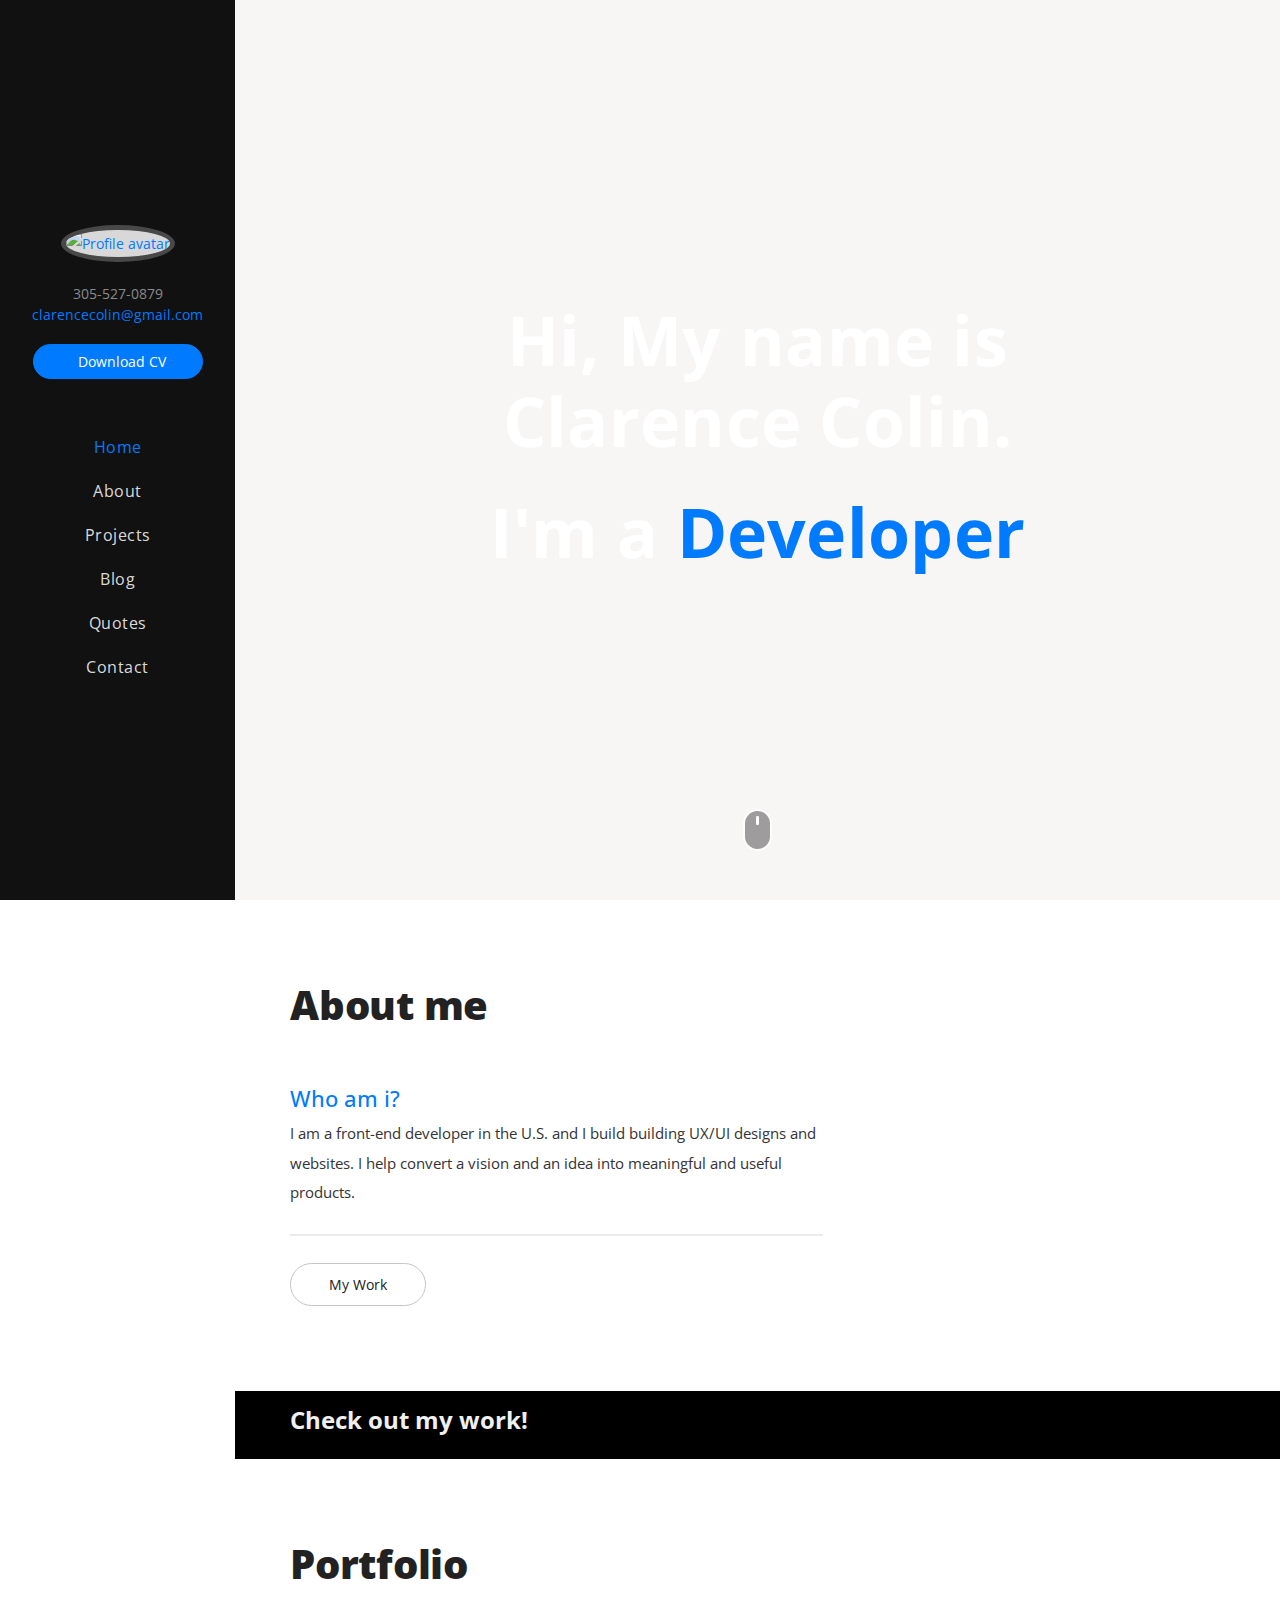
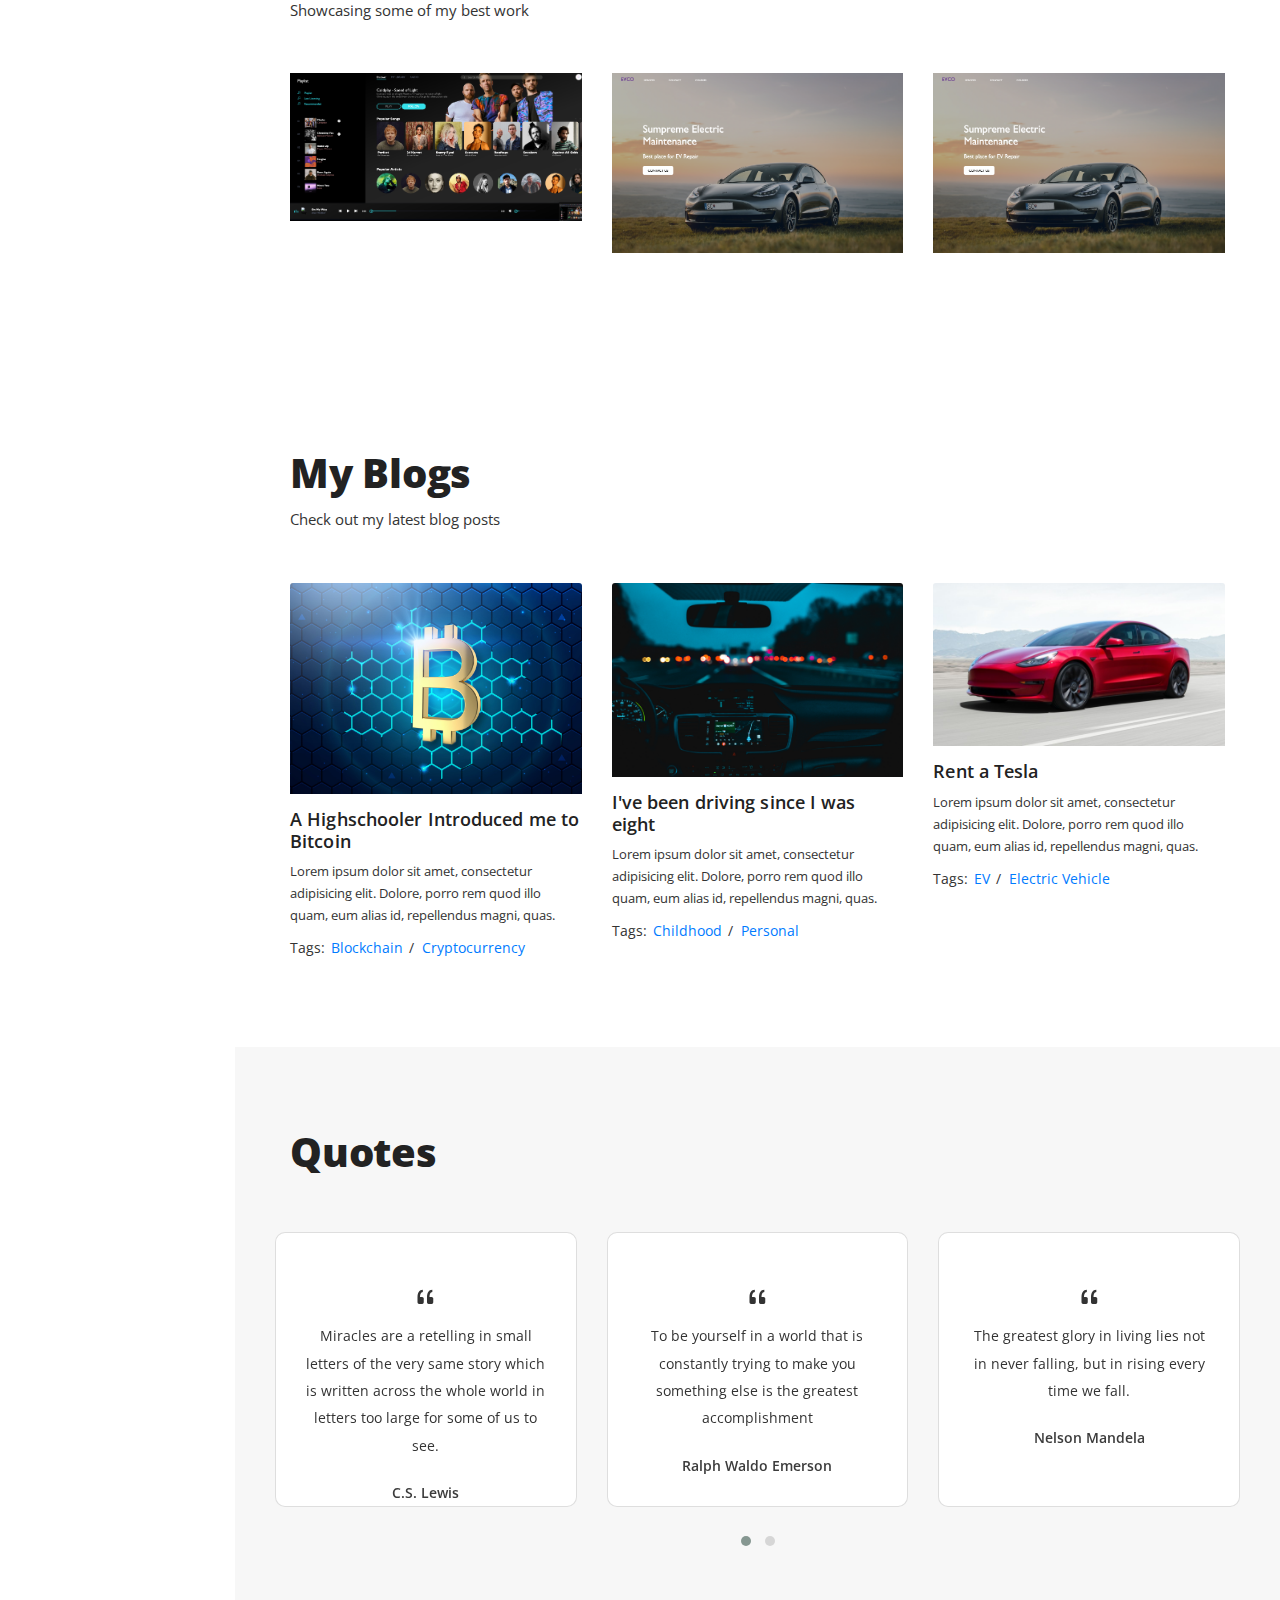
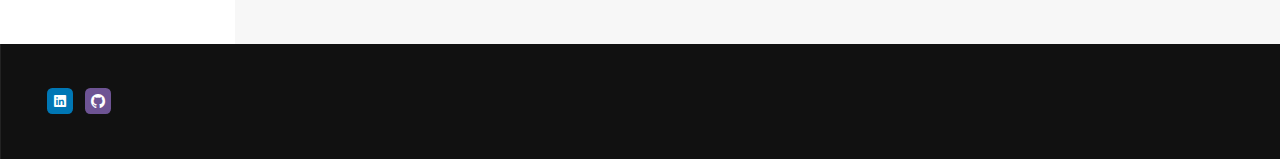
==== commit 04a2ff33: "more edits" ====
--- a/index.html
+++ b/index.html
@@ -48,7 +48,7 @@
         <div class="sidebar-header"><a href="#home" data-scroll><img class="img-fluid sidebar-avatar" src="img/avatari.png" alt="Profile avatar"></a><span class="sidebar-name"></span>
           <p class="sidebar-status">305-527-0879</p>
           <p class="info-content"><a href="mailto:clarencecolin@gmail.com.com">clarencecolin@gmail.com</a></p>
-          <a id="resume" class="btn content-download button-main button-scheme" href="https://drive.google.com/file/d/1eE0ruX2Z5LwWa2njHBafUF8kXoY3JzUV/view?usp=sharing" target="_blank"  role="button">Download CV</a>  
+          <a id="resume" class="btn content-download button-main button-scheme" href="https://drive.google.com/file/d/1eE0ruX2Z5LwWa2njHBafUF8kXoY3JzUV/view?usp=sharing" target="_blank"  role="button"><span class="download">Download CV</span></a>  
         </div>
         <div class="sidebar-menu">
           <ul class="list-unstyled list-menu">
@@ -69,8 +69,10 @@
         <div class="container h-100">
           <div class="row h-100 align-items-center justify-content-center">
             <div class="col-12 col-lg-8 home-content text-center">
-              <h3 class="header">Hi, My name is Clarence Colin.</h3>
-              <h3 class="header">I'm a <span class="developer">Developer</span></h3>
+              
+              <h3 class="home-name">Hi, My name is Clarence Colin.</h3>
+              <h3 class="home-name">I'm a <span class="developer">Developer</span></h3>
+            
               <!-- <h5 class="home-name">Clarence <span>Colin</span></h5> -->
               <!-- <h2 class="cd-headline clip home-headline">I’m a <span class="cd-words-wrapper single-headline"><b class="is-visible" class="developer">Developer</b></span></h2> -->
             </div><a href="#about-area" data-scroll>
--- a/css/custom.css
+++ b/css/custom.css
@@ -8,7 +8,11 @@
   width: 170px;
   height: 35px;
 }
-
+.download { 
+  position: absolute;
+  margin-top: -4px;
+  margin-left: -40px;
+}
 .single-section .single {
   background-color: #fff;
   border: 1px solid rgba(214, 214, 214, 0.8);
@@ -17,9 +21,6 @@
   height: 275px; 
   border-radius: 10px;
 }
-
-
-
 .single-section .single .bi-quote {
   display: inline-block;
   font-size: 25px;
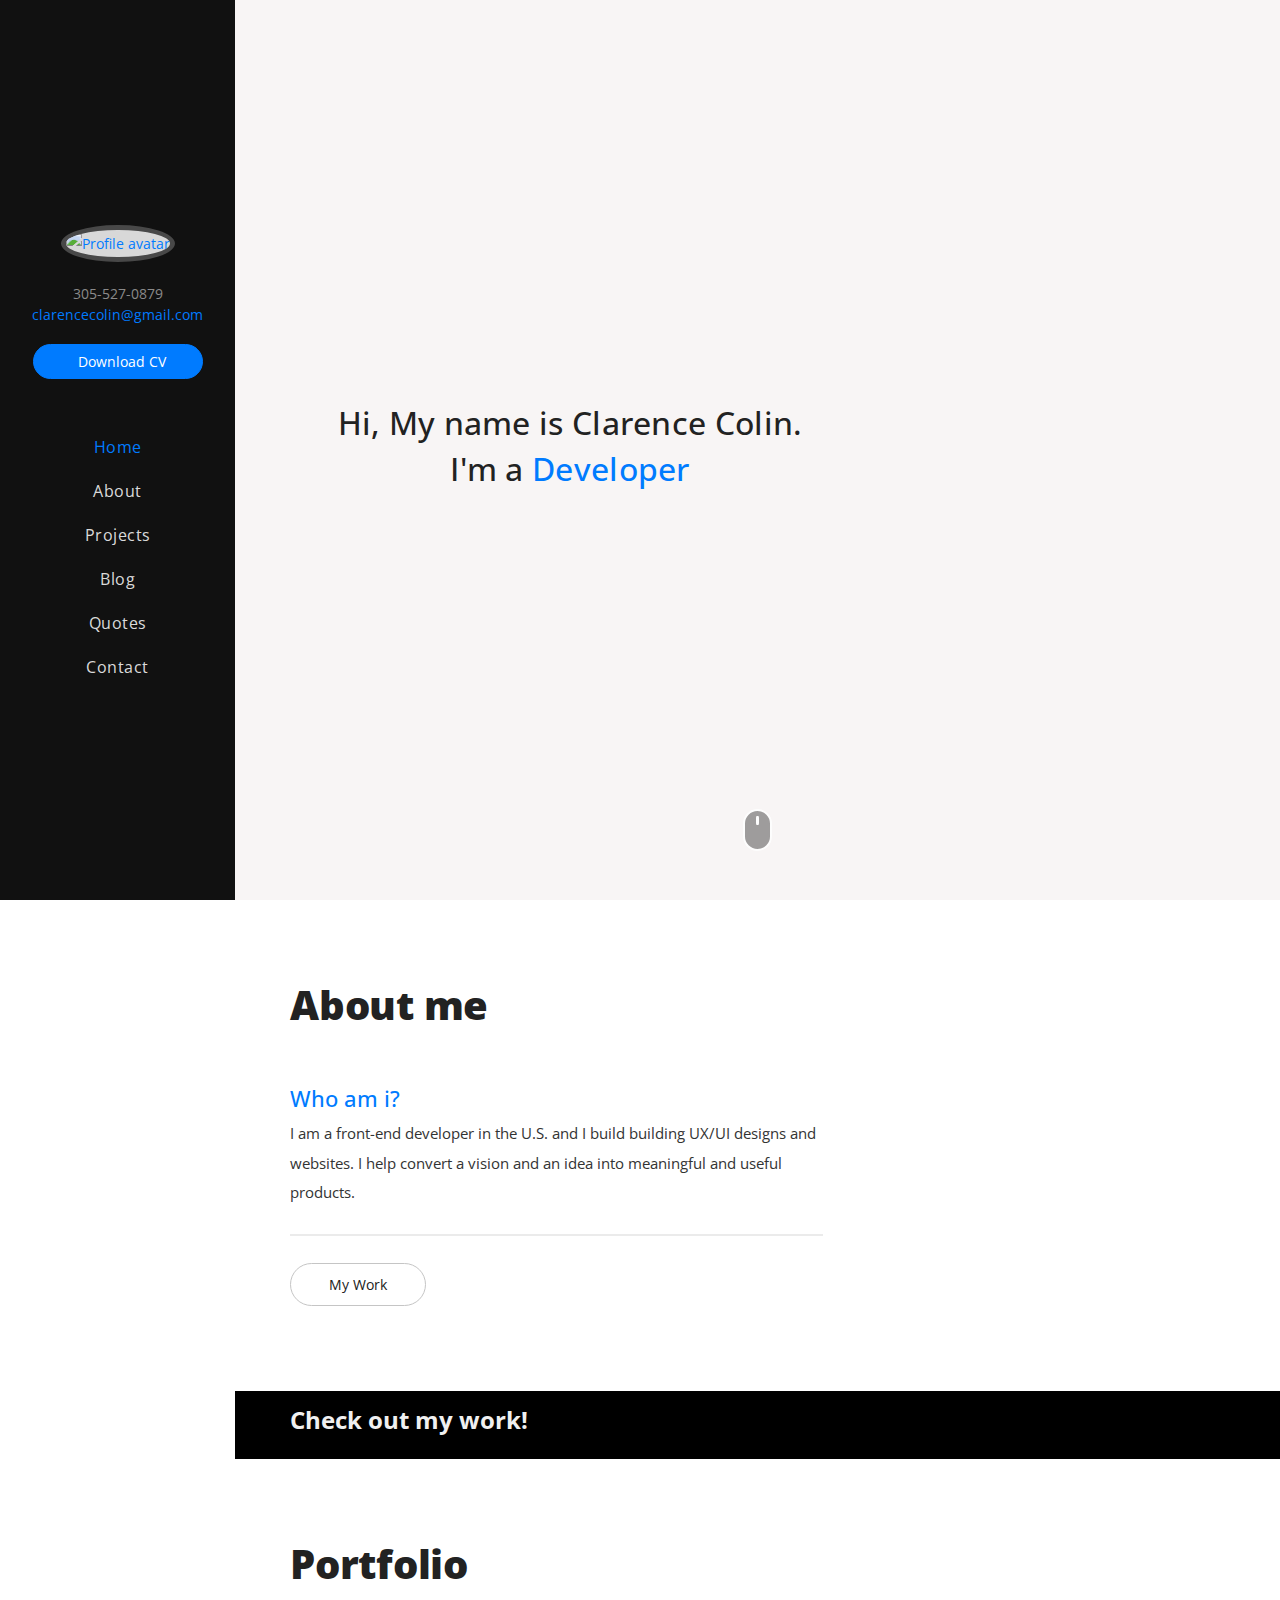
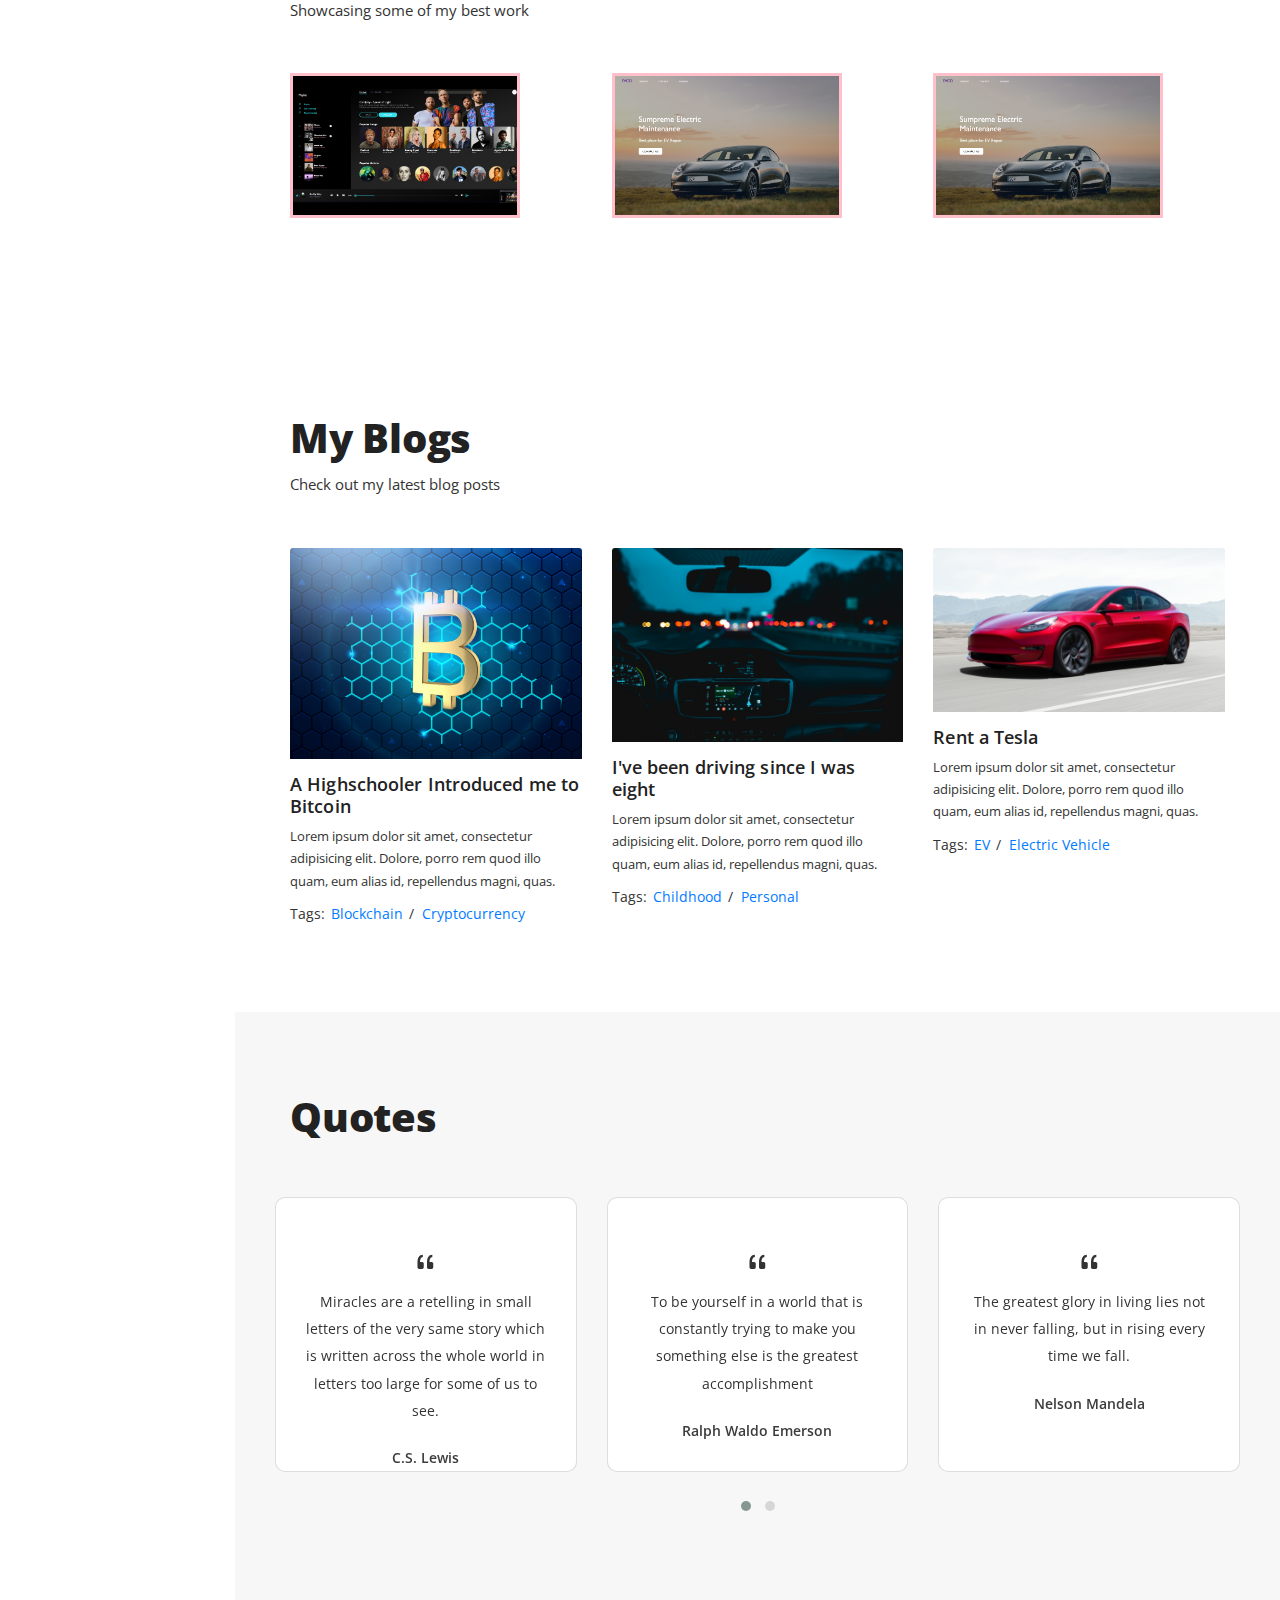
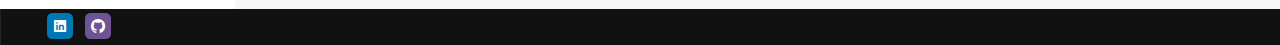
==== commit cee9e1ba: "edits added" ====
--- a/index.html
+++ b/index.html
@@ -139,7 +139,7 @@
           <div class="portfolio-grid row">
             <!-- 1st project-->
             <div class="single-item col-6 col-lg-4 design"><a class="portfolio-item" href="#item-1">
-                <div class="portfolio-wrapper"><img class="img-fluid" alt="Item" src="img/project1.png">
+                <div class="portfolio-wrapper" id="project1"><img class="img-fluid"  alt="Item" src="img/project1.png">
                   <div class="item-content">
                     <h6 class="content-title">Mozzy</h6><span><a href="https://mozzy.netlify.app/" target="_blank">View Website </a></span>
                   </div>
--- a/css/main.css
+++ b/css/main.css
@@ -327,7 +327,7 @@
 
   
 
-/*----------- Sidebar ------*/
+/*--- Sidebar ----*/
 .sidebar {
   background-color: #111;
 }
@@ -492,11 +492,11 @@
 }
 
 .home-area .home-name {
-  color: #fff;
-  font-size: 68px;
-  font-weight: 700;
+  /* color: #fff; */
+  font-size: 32px;
   letter-spacing: 0.3px;
-  margin-bottom: 29px;
+  /* float: left;  */
+  margin-left: -375px;
 }
 
 .home-area .home-headline {
@@ -636,7 +636,9 @@
   }
 
   .home-area .home-name {
-    font-size: 62px;
+    font-size: 30px;
+    /* float: left;  */
+    margin-left: auto;
   }
 
   .home-area .home-headline {
@@ -650,7 +652,10 @@
 
 @media (max-width: 389.98px) {
   .home-area .home-name {
-    font-size: 48px;
+    font-size: 18px;
+    /* margin-left: auto; 
+    margin-right: auto;  */
+    
   }
 
   .home-area .home-headline {
@@ -876,7 +881,7 @@
   }
 }
 
-/*----------- Portfolio -----------*/
+/*----- projects-----*/
 .portfolio-area .filter-control {
   margin-bottom: 14px;
 }
@@ -913,6 +918,12 @@
   margin-bottom: 30px;
   overflow: hidden;
   position: relative;
+  border: 3px solid pink;
+  width: 230px; 
+  height: 145px;
+}
+#project1 {
+  background-color: black;
 }
 
 .portfolio-area .portfolio-grid .portfolio-wrapper:before {
@@ -930,6 +941,7 @@
 
 .portfolio-area .portfolio-grid .portfolio-wrapper>.img-fluid {
   width: 100%;
+  height: 100%;
 }
 
 .portfolio-area .portfolio-grid .portfolio-wrapper .item-content {
@@ -1308,7 +1320,7 @@
   display: -ms-flexbox;
   display: flex;
   justify-content: space-between;
-  padding: 44px 0;
+  padding: 4px 0;
 }
 
 .footer-area .mini-footer .social-medias {
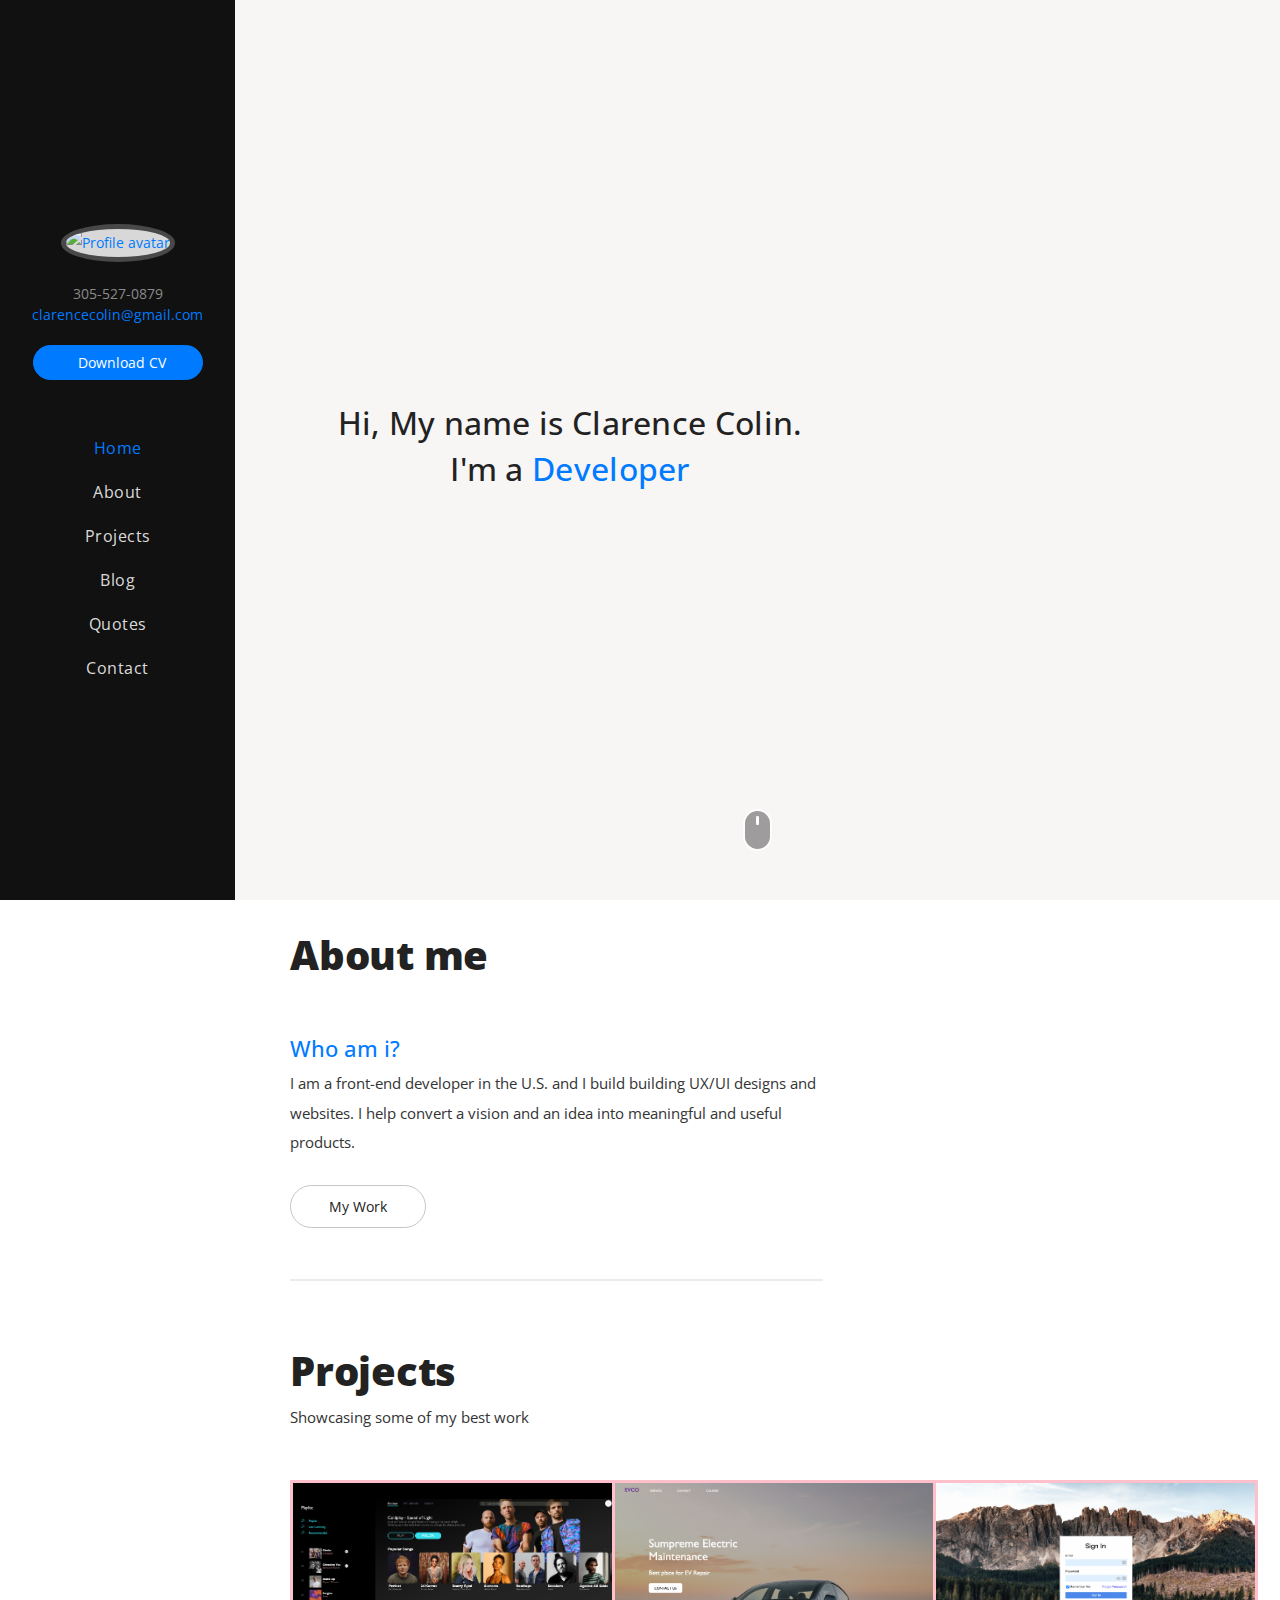
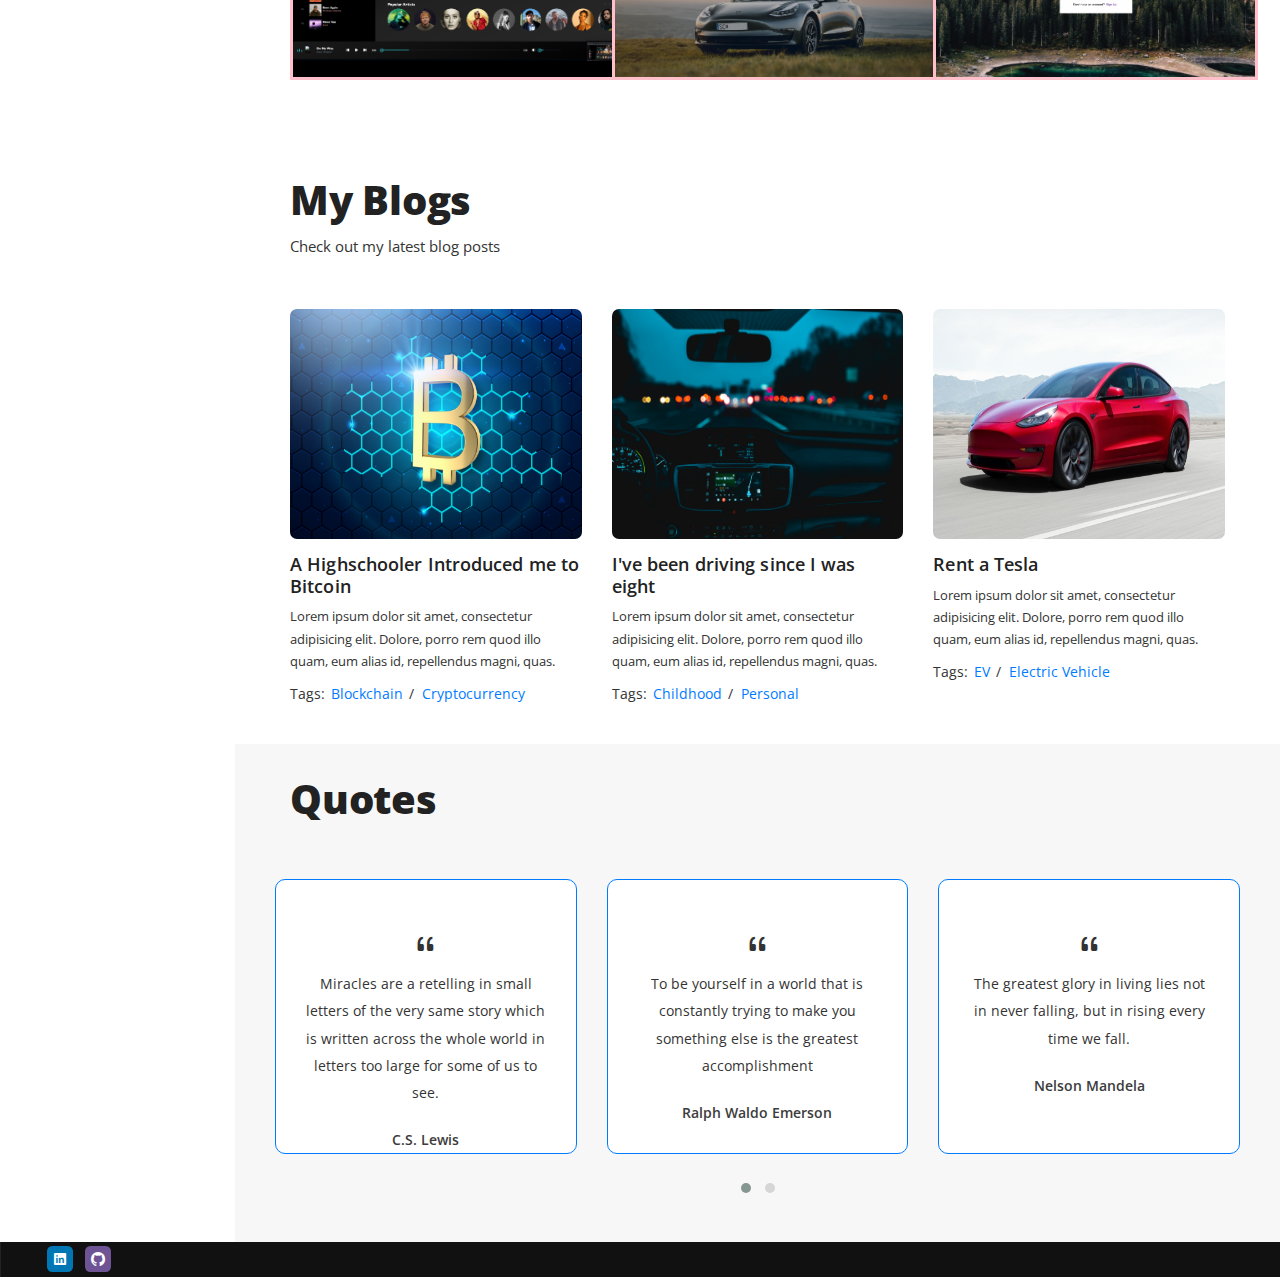
==== commit 4137090c: "added picture and title change" ====
--- a/index.html
+++ b/index.html
@@ -107,6 +107,7 @@
                 </div>
                 <br>
                 <a class="btn content-work button-main" data-scroll="" href="#portfolio-area" role="button">My Work</a>
+                <div class="line"></div>
               </div>
             </div>
           </div>
@@ -114,7 +115,7 @@
       </section>
     
       <!-- see my work -->
-      <section class="single-section element-cover-bg see-my-work" id="see-my-work">
+      <!-- <section class="single-section element-cover-bg see-my-work" id="see-my-work">
         <div class="container">
           <div class="row row-custom">
             <div class="col-12 col-md-8 content-part">
@@ -122,14 +123,14 @@
             </div>
           </div>
         </div>
-      </section>
+      </section> -->
       <!-- Portfolio-->
       <section class="single-section portfolio-area" id="portfolio-area">
         <div class="container">
           <div class="row">
             <div class="col-12">
               <div class="section-heading">
-                <h2 class="section-title">Portfolio</h2>
+                <h2 class="section-title">Projects</h2>
                 <p class="section-description">Showcasing some of my best work</p>
               </div>
             </div>
@@ -155,7 +156,7 @@
               </a></div>
             <!-- 2nd project-->
             <div class="single-item col-6 col-lg-4 design"><a class="portfolio-item" href="#item-3">
-                <div class="portfolio-wrapper"><img class="img-fluid" alt="Item" src="img/evco.png">
+                <div class="portfolio-wrapper"><img class="img-fluid" alt="Item" src="img/tracker.png">
                   <div class="item-content">
                     <h6 class="content-title">Tracker</h6><span class="content-more">View Website</span>
                   </div>
--- a/css/main.css
+++ b/css/main.css
@@ -81,6 +81,7 @@
   color: #222;
   font-size: 14px;
   padding: 10px 38px;
+  margin-top: -40px;
 }
 
 .button-main:focus {
@@ -96,7 +97,8 @@
 /* Sections */
 .single-section {
   background-color: #fff;
-  padding: 85px 40px;
+  padding: 35px 40px;
+  /* margin-top: -10px; */
 }
 
 .single-section.alt-bg {
@@ -141,11 +143,13 @@
 @media (max-width: 389.98px) {
   .single-section {
     padding: 65px 15px;
+    
   }
 
   .single-section .section-heading>.section-title {
     font-size: 34px;
   }
+
 }
 
 /* background */
@@ -654,12 +658,38 @@
   .home-area .home-name {
     font-size: 18px;
     /* margin-left: auto; 
-    margin-right: auto;  */
-    
+    margin-right: auto;  */  
   }
 
   .home-area .home-headline {
     font-size: 26px;
+  }
+  
+}
+
+/* added home area */
+@media (max-width: 390.98px) {
+  .home-area {
+    height: 600px;
+  }
+
+  .portfolio-grid {
+    flex-direction: column;
+  }
+
+
+  .portfolio-area .portfolio-grid .portfolio-item .portfolio-wrapper {
+    -ms-flex-align: center;
+    align-items: center;
+    display: -ms-flexbox;
+    display: flex;
+    margin-bottom: 30px;
+    /* position: relative; */
+    border: 3px solid pink;
+    width: 300px;  
+  }
+  #project1 {
+    width: 300px; 
   }
 }
 
@@ -680,6 +710,7 @@
   font-weight: 700;
   line-height: 1.5;
   margin-bottom: 15px;
+  
 }
 
 .about-area .about-content .content-description {
@@ -687,11 +718,15 @@
 }
 
 .about-area .about-content .content-description p:last-child {
-  border-bottom: 2px solid rgba(0, 0, 0, 0.08);
+  /* border-bottom: 2px solid rgba(0, 0, 0, 0.08); */
   margin-bottom: 0;
   padding-bottom: 27px;
 }
-
+/* added line */
+.line {
+  border-bottom: 2px solid rgba(0, 0, 0, 0.08);
+  margin-top: 40px;
+}
 .about-area .about-content .content-info {
   font-size: 15px;
   margin-bottom: 4px;
@@ -800,15 +835,16 @@
     margin-bottom: 10px;
     width: auto;
   }
-}
-
-@media (max-width: 389.98px) {
+ 
+}
+
+@media (max-width: 390px) {
   html, body {
     width: 100%;
     height: 100%;
     margin:0;
     padding: 0;
-    overflow: hidden;
+    overflow-x:hidden;
   }
   .about-area {
     padding-bottom: 51px;
@@ -830,6 +866,8 @@
   .about-area .about-content .content-work {
     margin-bottom: 14px;
   }
+
+ 
 }
 
 
@@ -879,6 +917,7 @@
   .hire-area .hire-title {
     margin-bottom: 18px;
   }
+  
 }
 
 /*----- projects-----*/
@@ -919,8 +958,8 @@
   overflow: hidden;
   position: relative;
   border: 3px solid pink;
-  width: 230px; 
-  height: 145px;
+  width: 325px; 
+  height: 200px;
 }
 #project1 {
   background-color: black;
@@ -970,8 +1009,9 @@
 }
 
 .portfolio-area .portfolio-grid .portfolio-wrapper:hover:before {
-  opacity: 1;
+  opacity:1;
   visibility: visible;
+  /* background:#007bff ; */
 }
 
 .portfolio-area .portfolio-grid .portfolio-wrapper:hover .item-content {
@@ -1084,6 +1124,7 @@
   font-size: 42px;
   font-weight: 700;
   margin-bottom: 25px;
+  
 }
 
 .portfolio-area .lightbox-wrapper .lightbox-content .content-description p {
@@ -1139,6 +1180,7 @@
 
   .portfolio-area .lightbox-wrapper .lightbox-content .content-title {
     font-size: 36px;
+    
   }
 
   .portfolio-area .lightbox-wrapper .lightbox-content .content-info .single-info {
@@ -1171,12 +1213,6 @@
   margin-bottom: 24px;
 }
 
-.testimonials-area .single-review .client-avatar {
-  border-radius: 50%;
-  display: inline-block;
-  margin-bottom: 10px;
-  width: 56px;
-}
 
 .single .author-name {
   color: #3c3c3c;
@@ -1204,11 +1240,17 @@
 .blog-area .single-post {
   background-color: transparent;
   border: none;
+  /* border: 1px solid red;  */
+  height: 400px; 
 }
 
 .blog-area .single-post .post-img {
-  height: 100%;
+  /* height: 100%; */
   position: relative;
+}
+.card-img-top {
+  height: 230px; 
+  border-radius: 7px;
 }
 
 .blog-area .single-post .post-img .content-date {
--- a/css/colors/main-blue.css
+++ b/css/colors/main-blue.css
@@ -243,7 +243,7 @@
 }
 
 .portfolio-area .portfolio-grid .portfolio-wrapper .item-content .content-more {
-  color: #007bff;
+  color: white;
 }
 
 
--- a/css/custom.css
+++ b/css/custom.css
@@ -7,6 +7,8 @@
   position: relative;
   width: 170px;
   height: 35px;
+  margin-top: 1px;
+
 }
 .download { 
   position: absolute;
@@ -15,7 +17,7 @@
 }
 .single-section .single {
   background-color: #fff;
-  border: 1px solid rgba(214, 214, 214, 0.8);
+  border: 1px solid #007bff;
   padding: 40px 30px;
   text-align: center;
   height: 275px; 
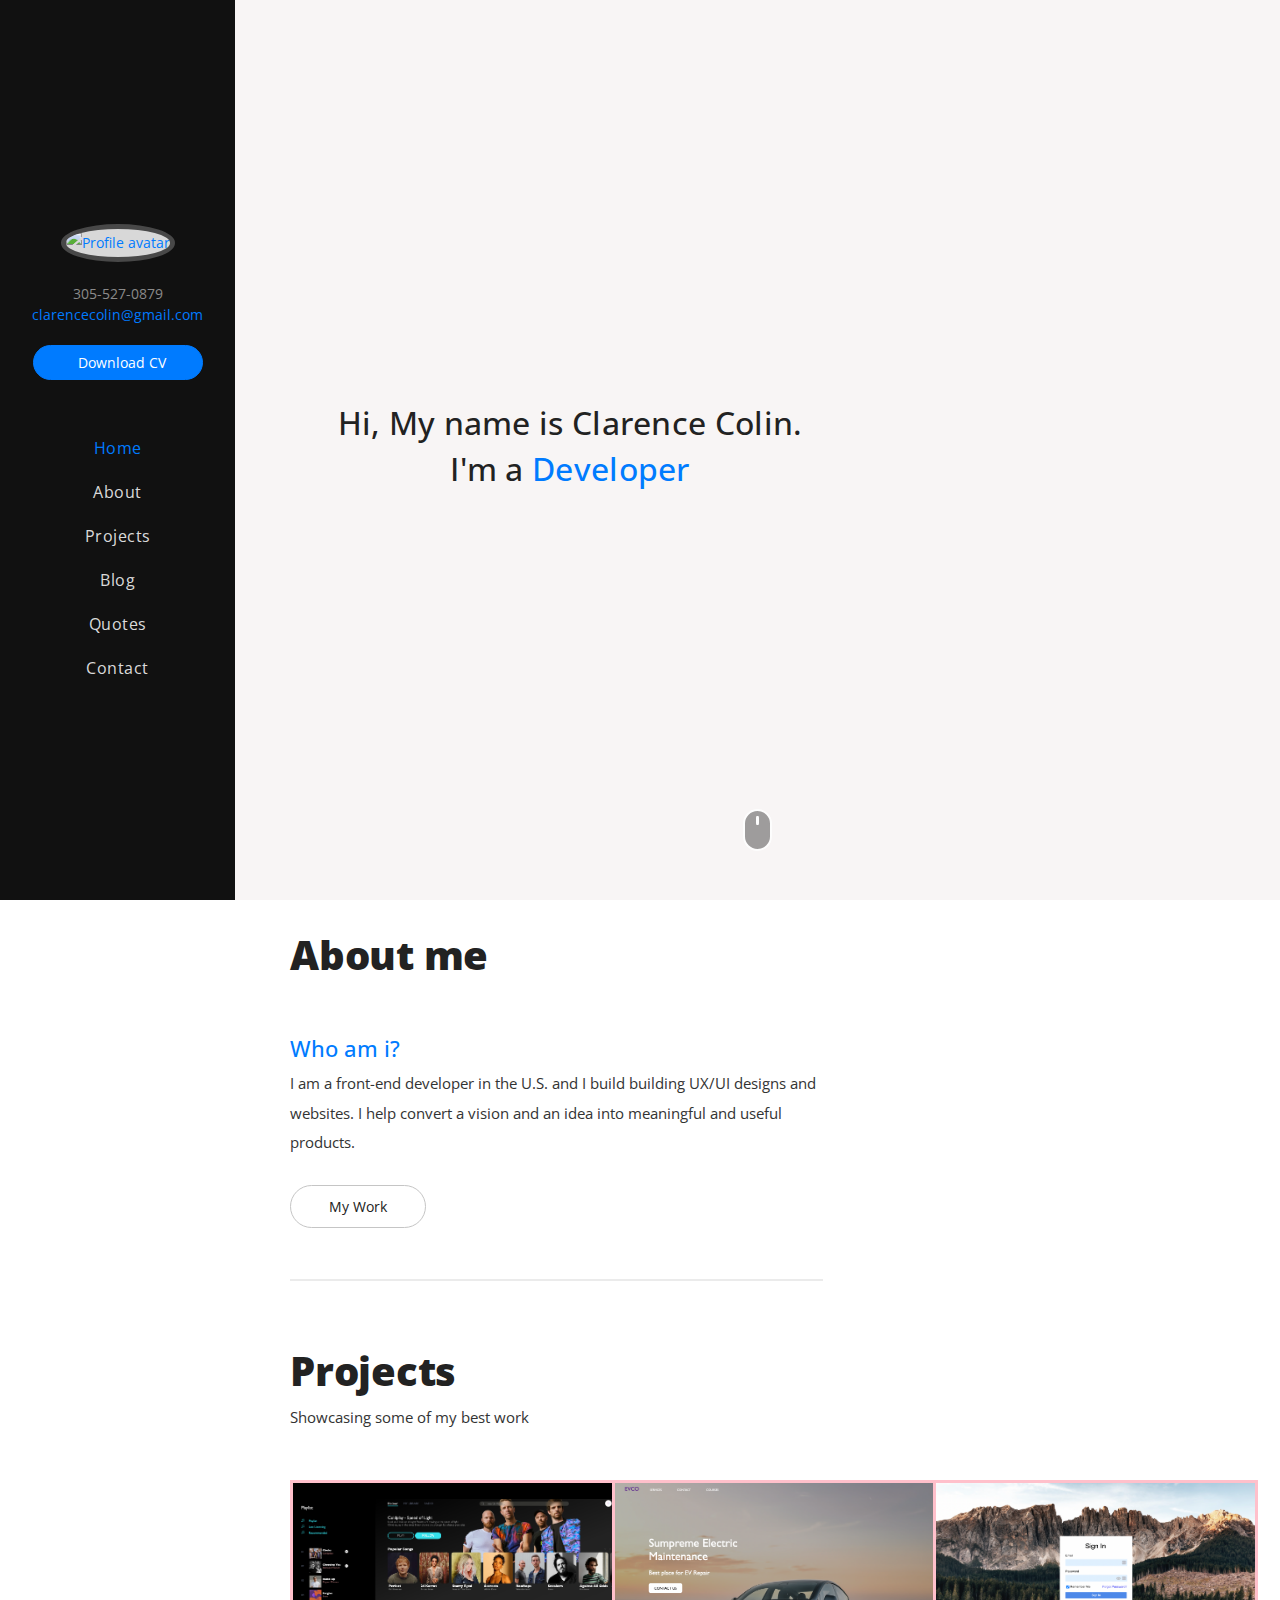
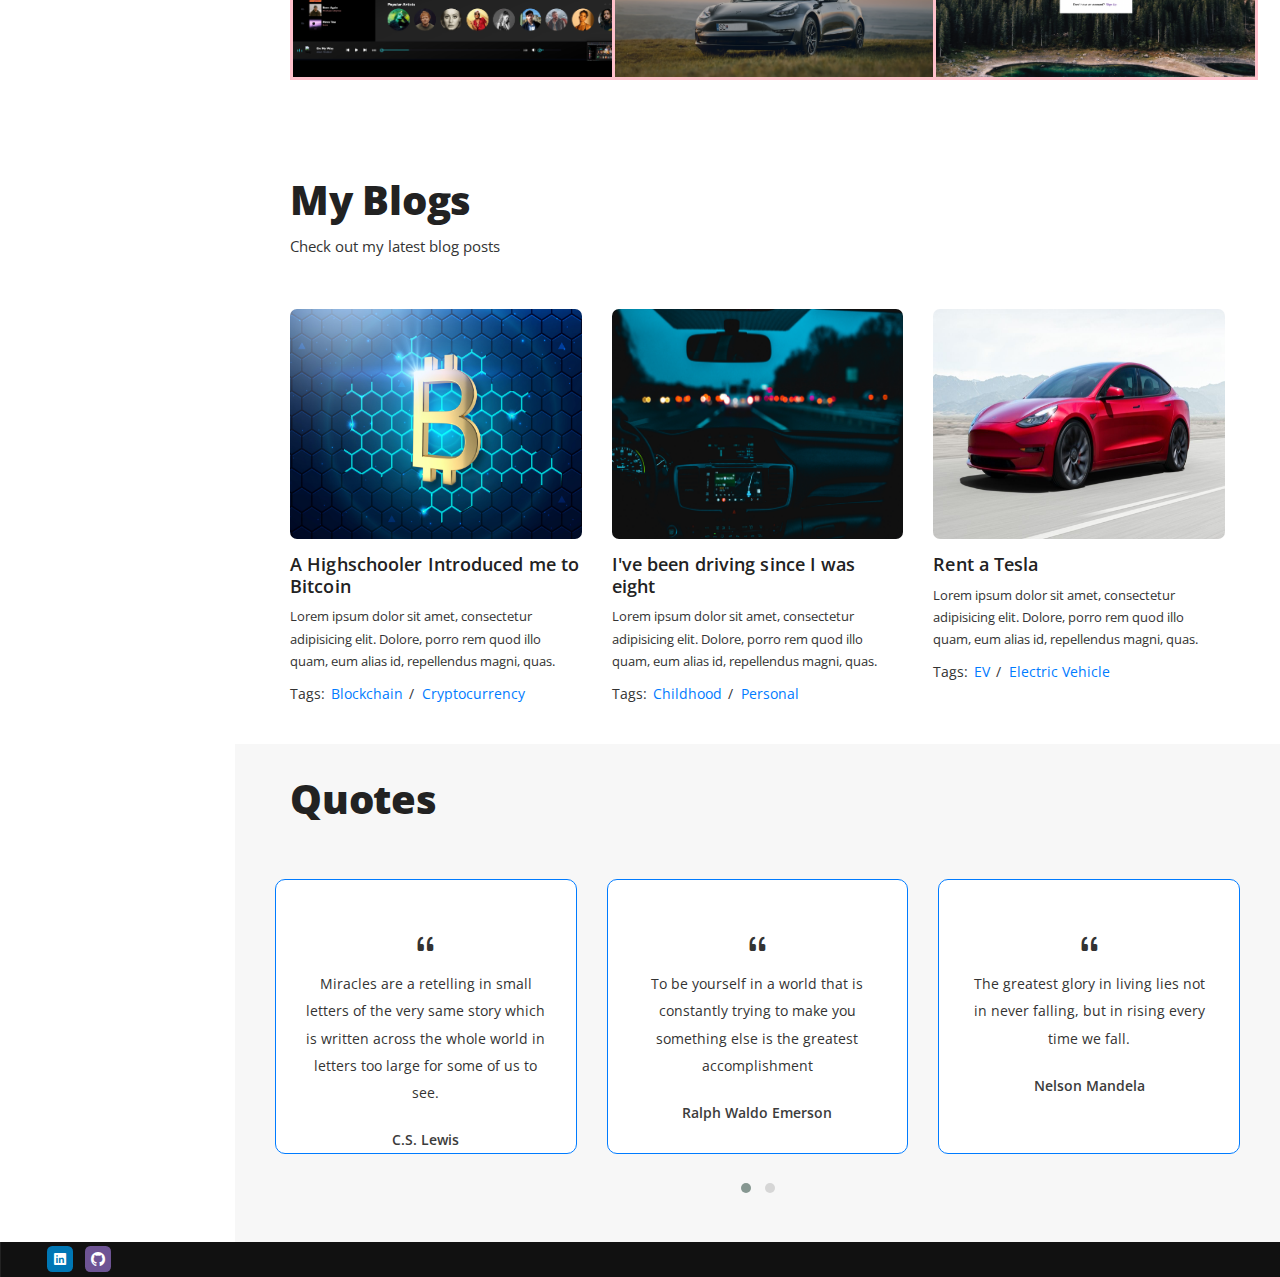
==== commit 9b69d973: "hover" ====
--- a/index.html
+++ b/index.html
@@ -150,7 +150,7 @@
             <div class="single-item col-6 col-lg-4 photos"><a class="portfolio-item" href="#item-2">
                 <div class="portfolio-wrapper"><img class="img-fluid" alt="Item" src="img/evco.png">
                   <div class="item-content">
-                    <h6 class="content-title">EVCO</h6><span class="content-more">View Website</span>
+                    <h6 class="content-title">EVCO</h6><span><a class="content-more" href="https://evco.netlify.app/" target="_blank">View Website</a></span>
                   </div>
                 </div>
               </a></div>
--- a/css/main.css
+++ b/css/main.css
@@ -921,33 +921,6 @@
 }
 
 /*----- projects-----*/
-.portfolio-area .filter-control {
-  margin-bottom: 14px;
-}
-
-.portfolio-area .filter-control>li {
-  border-bottom: 1px solid transparent;
-  color: #444;
-  cursor: pointer;
-  font-size: 14px;
-  font-weight: 600;
-  letter-spacing: 0.3px;
-  position: relative;
-  transition: all .10s ease-in-out;
-}
-
-.portfolio-area .filter-control>li:not(:last-child) {
-  margin-right: 16px;
-}
-
-.portfolio-area .filter-control>li:hover:before,
-.portfolio-area .filter-control>li.tab-active:before {
-  bottom: 0;
-  content: "";
-  height: 1px;
-  position: absolute;
-  width: 100%;
-}
 
 .portfolio-area .portfolio-grid .portfolio-wrapper {
   -ms-flex-align: center;
@@ -966,7 +939,7 @@
 }
 
 .portfolio-area .portfolio-grid .portfolio-wrapper:before {
-  background-color: rgba(0, 0, 0, 0.9);
+  background-color: rgba(86, 6, 6, 0.9);
   bottom: 0;
   content: '';
   height: 100%;
@@ -1019,179 +992,13 @@
   visibility: visible;
 }
 
-.portfolio-area .lightbox-wrapper {
-  -ms-flex-wrap: wrap;
-  background-color: #fff;
-  display: -ms-flexbox;
-  display: flex;
-  flex-wrap: wrap;
-  position: fixed;
-}
-
-.portfolio-area .lightbox-wrapper>.container>.row {
-  margin-bottom: 60px;
-  margin-top: 60px;
-}
-
-.portfolio-area .lightbox-wrapper .lightbox-close {
-  position: fixed;
-  right: 4vw;
-  top: 25px;
-  z-index: 99;
-}
-
-.portfolio-area .lightbox-wrapper .lightbox-close .close-btn {
-  -ms-flex-direction: column;
-  -ms-flex-pack: justify;
-  -ms-flex-pack: center;
-  cursor: pointer;
-  display: -ms-flexbox;
-  display: flex;
-  flex-direction: column;
-  height: 19px;
-  justify-content: space-between;
-  justify-content: center;
-  position: relative;
-  width: 30px;
-}
-
-.portfolio-area .lightbox-wrapper .lightbox-close .close-btn .btn-line,
-.portfolio-area .lightbox-wrapper .lightbox-close .close-btn:before,
-.portfolio-area .lightbox-wrapper .lightbox-close .close-btn:after {
-  -ms-flex-item-align: end;
-  align-self: flex-end;
-  background-color: gray;
-  height: 3px;
-  width: 100%;
-}
-
-.portfolio-area .lightbox-wrapper .lightbox-close .close-btn:before {
-  content: '';
-  width: 85%;
-}
-
-.portfolio-area .lightbox-wrapper .lightbox-close .close-btn:after {
-  content: '';
-}
-
-.portfolio-area .lightbox-wrapper .lightbox-close .close-btn .btn-line {
-  width: 55%;
-}
-
-.portfolio-area .lightbox-wrapper .lightbox-close .close-btn .btn-line,
-.portfolio-area .lightbox-wrapper .lightbox-close .close-btn:before,
-.portfolio-area .lightbox-wrapper .lightbox-close .close-btn:after {
-  background-color: #fff;
-  position: absolute;
-  width: 100%;
-}
-
-.portfolio-area .lightbox-wrapper .lightbox-close .close-btn .btn-line {
-  display: none;
-}
-
-.portfolio-area .lightbox-wrapper .lightbox-close .close-btn:before {
-  -webkit-transform: rotate(45deg);
-  transform: rotate(45deg);
-}
-
-.portfolio-area .lightbox-wrapper .lightbox-close .close-btn:after {
-  -webkit-transform: rotate(-45deg);
-  transform: rotate(-45deg);
-}
-
-.portfolio-area .lightbox-wrapper .lightbox-close .close-btn .btn-line,
-.portfolio-area .lightbox-wrapper .lightbox-close .close-btn:before,
-.portfolio-area .lightbox-wrapper .lightbox-close .close-btn:after {
-  background-color: rgba(0, 0, 0, 0.6);
-  height: 2px;
-  width: 80%;
-}
-
-.portfolio-area .lightbox-wrapper .lightbox-gallery .owl-dots {
-  bottom: -38px;
-  left: 0;
-  margin-top: 0;
-  position: absolute;
-  right: 0;
-}
-
-.portfolio-area .lightbox-wrapper .lightbox-content {
-  margin-left: 12px;
-}
-
-.portfolio-area .lightbox-wrapper .lightbox-content .content-title {
-  font-size: 42px;
-  font-weight: 700;
-  margin-bottom: 25px;
-  
-}
-
-.portfolio-area .lightbox-wrapper .lightbox-content .content-description p {
-  margin-bottom: 20px;
-}
-
-.portfolio-area .lightbox-wrapper .lightbox-content .content-description p:last-child {
-  margin-bottom: 30px;
-}
-
-.portfolio-area .lightbox-wrapper .lightbox-content .content-info {
-  margin-bottom: 40px;
-}
-
-.portfolio-area .lightbox-wrapper .lightbox-content .content-info .single-info {
-  margin-bottom: 15px;
-  width: 49.6%;
-}
-
-.portfolio-area .lightbox-wrapper .lightbox-content .content-info .single-info:not(:last-child) {
-  margin-right: 0;
-}
-
-.portfolio-area .lightbox-wrapper .lightbox-content .content-info .single-info:nth-last-child(-n+2) {
-  margin-bottom: 0;
-}
-
-.portfolio-area .lightbox-wrapper .lightbox-content .content-info .single-info>span {
-  color: #444;
-  font-weight: 600;
-  margin-right: 10px;
-}
-
-.portfolio-area .lightbox-wrapper .lightbox-content .content-info .single-info>p {
-  display: inline-block;
-  margin-bottom: 0;
-}
-
-@media (max-width: 991.98px) {
-  .portfolio-area .lightbox-wrapper .lightbox-gallery {
-    margin-bottom: 55px;
-  }
-
-  .portfolio-area .lightbox-wrapper .lightbox-content {
-    margin-left: 0;
-  }
-}
+
 
 @media (max-width: 575.98px) {
   .portfolio-area .portfolio-grid .portfolio-wrapper .item-content .content-title {
     font-size: 14px;
   }
 
-  .portfolio-area .lightbox-wrapper .lightbox-content .content-title {
-    font-size: 36px;
-    
-  }
-
-  .portfolio-area .lightbox-wrapper .lightbox-content .content-info .single-info {
-    display: block;
-    margin-bottom: 10px;
-    width: auto;
-  }
-
-  .portfolio-area .lightbox-wrapper .lightbox-content .content-info .single-info:nth-last-child(-n+2) {
-    margin-bottom: 10px;
-  }
 }
 
 /*--- Quotes ----*/
--- a/css/colors/main-blue.css
+++ b/css/colors/main-blue.css
@@ -232,20 +232,9 @@
 
 
 /*---- Project ----*/
-.portfolio-area .filter-control>li:hover,
-.portfolio-area .filter-control>li.tab-active {
-  color: #1f8bff;
-}
-
-.portfolio-area .filter-control>li:hover:before,
-.portfolio-area .filter-control>li.tab-active:before {
-  background-color: #1f8bff;
-}
-
-.portfolio-area .portfolio-grid .portfolio-wrapper .item-content .content-more {
+.portfolio-area .portfolio-grid .portfolio-wrapper .item-content .content-more:focus, .portfolio-area .portfolio-grid .portfolio-wrapper .item-content .content-more:hover  {
   color: white;
 }
-
 
 
 /*--- Blog ----*/
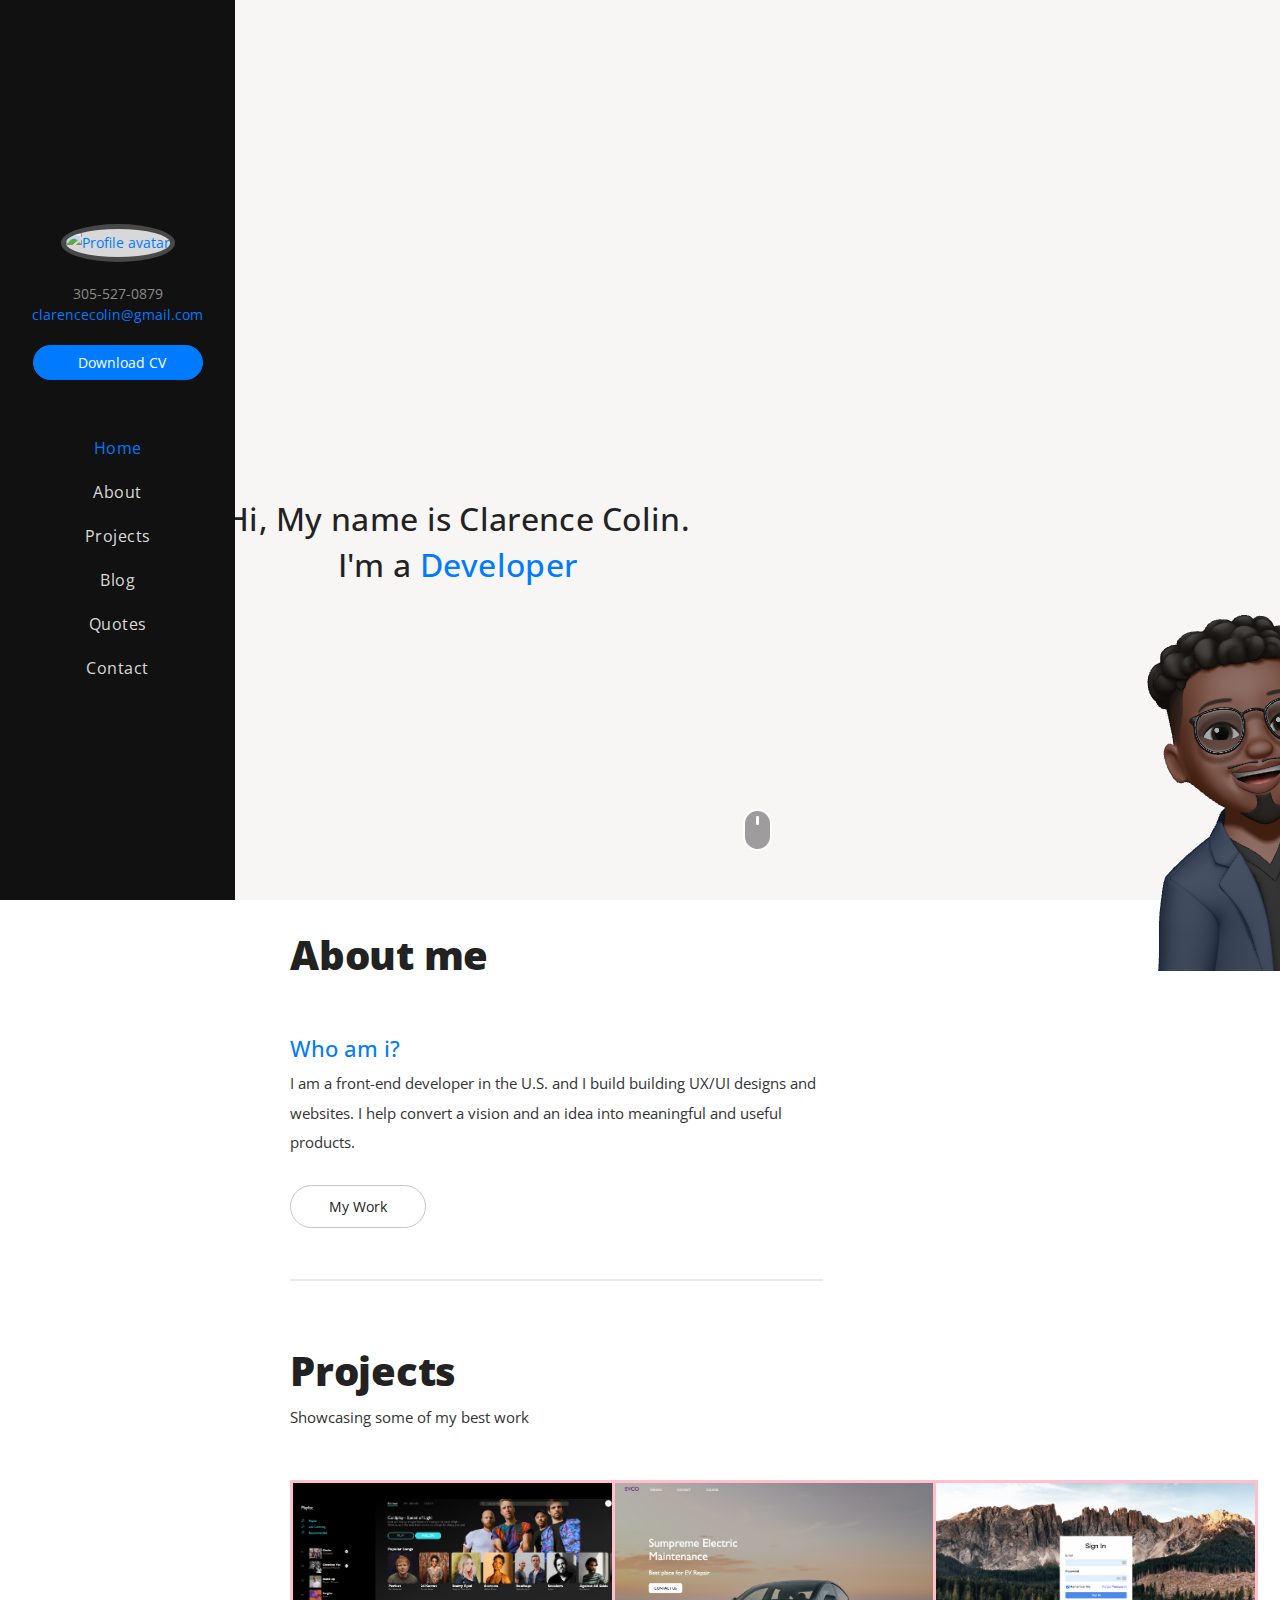
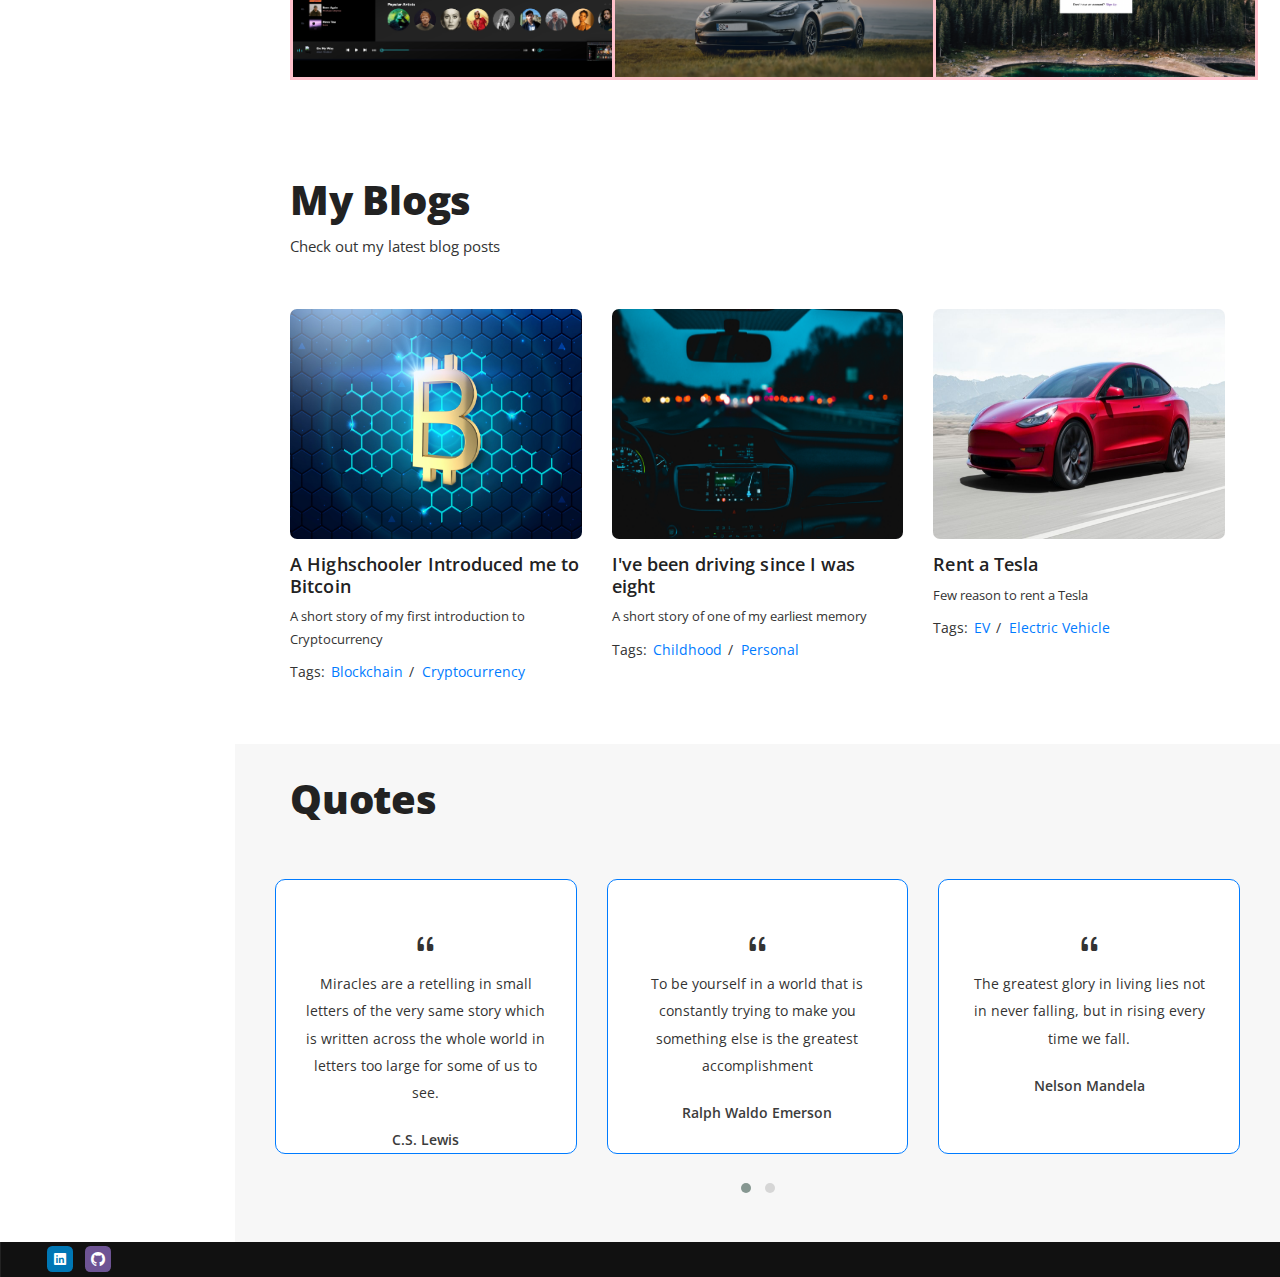
==== commit 7be157a3: "added edit" ====
--- a/index.html
+++ b/index.html
@@ -66,12 +66,20 @@
       <!-- Sections-->
       <!-- Home-->
       <section class="home-area element-cover-bg" id="home-area" class="home">
+        <div>
         <div class="container h-100">
           <div class="row h-100 align-items-center justify-content-center">
             <div class="col-12 col-lg-8 home-content text-center">
-              
+            <div class="home-headline">
               <h3 class="home-name">Hi, My name is Clarence Colin.</h3>
-              <h3 class="home-name">I'm a <span class="developer">Developer</span></h3>
+              <h3 class="home-name">I'm a <span class="developer">Developer</span>
+
+              </h3></div>
+              <br>
+              <div>
+                <a href="#home" data-scroll><img class="second-avatar" src="img/avatarpic.png" alt="Picture avatar"></a>
+              </div>
+            </div>
             
               <!-- <h5 class="home-name">Clarence <span>Colin</span></h5> -->
               <!-- <h2 class="cd-headline clip home-headline">I’m a <span class="cd-words-wrapper single-headline"><b class="is-visible" class="developer">Developer</b></span></h2> -->
@@ -148,9 +156,9 @@
               </a></div>
             <!-- 2nd project-->
             <div class="single-item col-6 col-lg-4 photos"><a class="portfolio-item" href="#item-2">
-                <div class="portfolio-wrapper"><img class="img-fluid" alt="Item" src="img/evco.png">
+                <div class="portfolio-wrapper" id="project2"><img class="img-fluid" alt="Item" src="img/evco.png">
                   <div class="item-content">
-                    <h6 class="content-title">EVCO</h6><span><a class="content-more" href="https://evco.netlify.app/" target="_blank">View Website</a></span>
+                    <h6 class="content-title">EVCO</h6><span><a  href="https://evco.netlify.app/" target="_blank">View Website</a></span>
                   </div>
                 </div>
               </a></div>
@@ -183,7 +191,7 @@
                     <div class="card-body post-content"><a href="#0">
                         <h5 class="card-title content-title"> A Highschooler Introduced me to Bitcoin</h5>
                       </a>
-                      <p class="card-text content-description">Lorem ipsum dolor sit amet, consectetur adipisicing elit. Dolore, porro rem quod illo quam, eum alias id, repellendus magni, quas.</p>
+                      <p class="card-text content-description">A short story of my first introduction to Cryptocurrency</p>
                       <div class="content-tags"><span class="tags-title">Tags:</span>
                         <ul class="list-unstyled list-inline tags-list">
                           <li class="list-inline-item"><a href="#0">Blockchain</a></li>
@@ -199,7 +207,7 @@
                     <div class="card-body post-content"><a href="#0">
                         <h5 class="card-title content-title">I've been driving since I was eight</h5>
                       </a>
-                      <p class="card-text content-description">Lorem ipsum dolor sit amet, consectetur adipisicing elit. Dolore, porro rem quod illo quam, eum alias id, repellendus magni, quas.</p>
+                      <p class="card-text content-description">A short story of one of my earliest memory</p>
                       <div class="content-tags"><span class="tags-title">Tags:</span>
                         <ul class="list-unstyled list-inline tags-list">
                           <li class="list-inline-item"><a href="#0">Childhood</a></li>
@@ -215,7 +223,7 @@
                     <div class="card-body post-content"><a href="#0">
                         <h5 class="card-title content-title">Rent a Tesla</h5>
                       </a>
-                      <p class="card-text content-description">Lorem ipsum dolor sit amet, consectetur adipisicing elit. Dolore, porro rem quod illo quam, eum alias id, repellendus magni, quas.</p>
+                      <p class="card-text content-description">Few reason to rent a Tesla</p>
                       <div class="content-tags"><span class="tags-title">Tags:</span>
                         <ul class="list-unstyled list-inline tags-list">
                           <li class="list-inline-item"><a href="#0">EV</a></li>
--- a/css/main.css
+++ b/css/main.css
@@ -494,13 +494,25 @@
 .home-area:before {
   background-color: rgba(245, 240, 240, 0.68);
 }
+.second-avatar { 
+  right: -520px;
+  top: 431px;
+  position: relative; 
+}
+
+/* .avatar-content {
+  display:flex;
+
+} */
 
 .home-area .home-name {
   /* color: #fff; */
   font-size: 32px;
   letter-spacing: 0.3px;
   /* float: left;  */
-  margin-left: -375px;
+  left: -300px;
+  top: 500px;
+  position: relative;
 }
 
 .home-area .home-headline {
@@ -652,6 +664,13 @@
   .home-area .home-mouse {
     display: none;
   }
+  .second-avatar { 
+    right: -230px;
+    top: 160px;
+    position: relative; 
+    height: auto; 
+    max-width: 330px;
+  }
 }
 
 @media (max-width: 389.98px) {
@@ -784,6 +803,13 @@
     font-size: 14px;
     padding: 20px 0;
   }
+  .second-avatar { 
+    right: -200px;
+    top: 237px;
+    position: relative; 
+    height: auto; 
+    max-width: 260px;
+  }
 }
 
 @media (max-width: 991.98px) {
@@ -818,6 +844,7 @@
     margin-bottom: 0;
     padding: 24px 0;
   }
+ 
 }
 
 @media (max-width: 767.98px) {
@@ -865,6 +892,9 @@
   .about-area .about-content .content-download,
   .about-area .about-content .content-work {
     margin-bottom: 14px;
+  }
+  .second-avatar { 
+   display: none;
   }
 
  
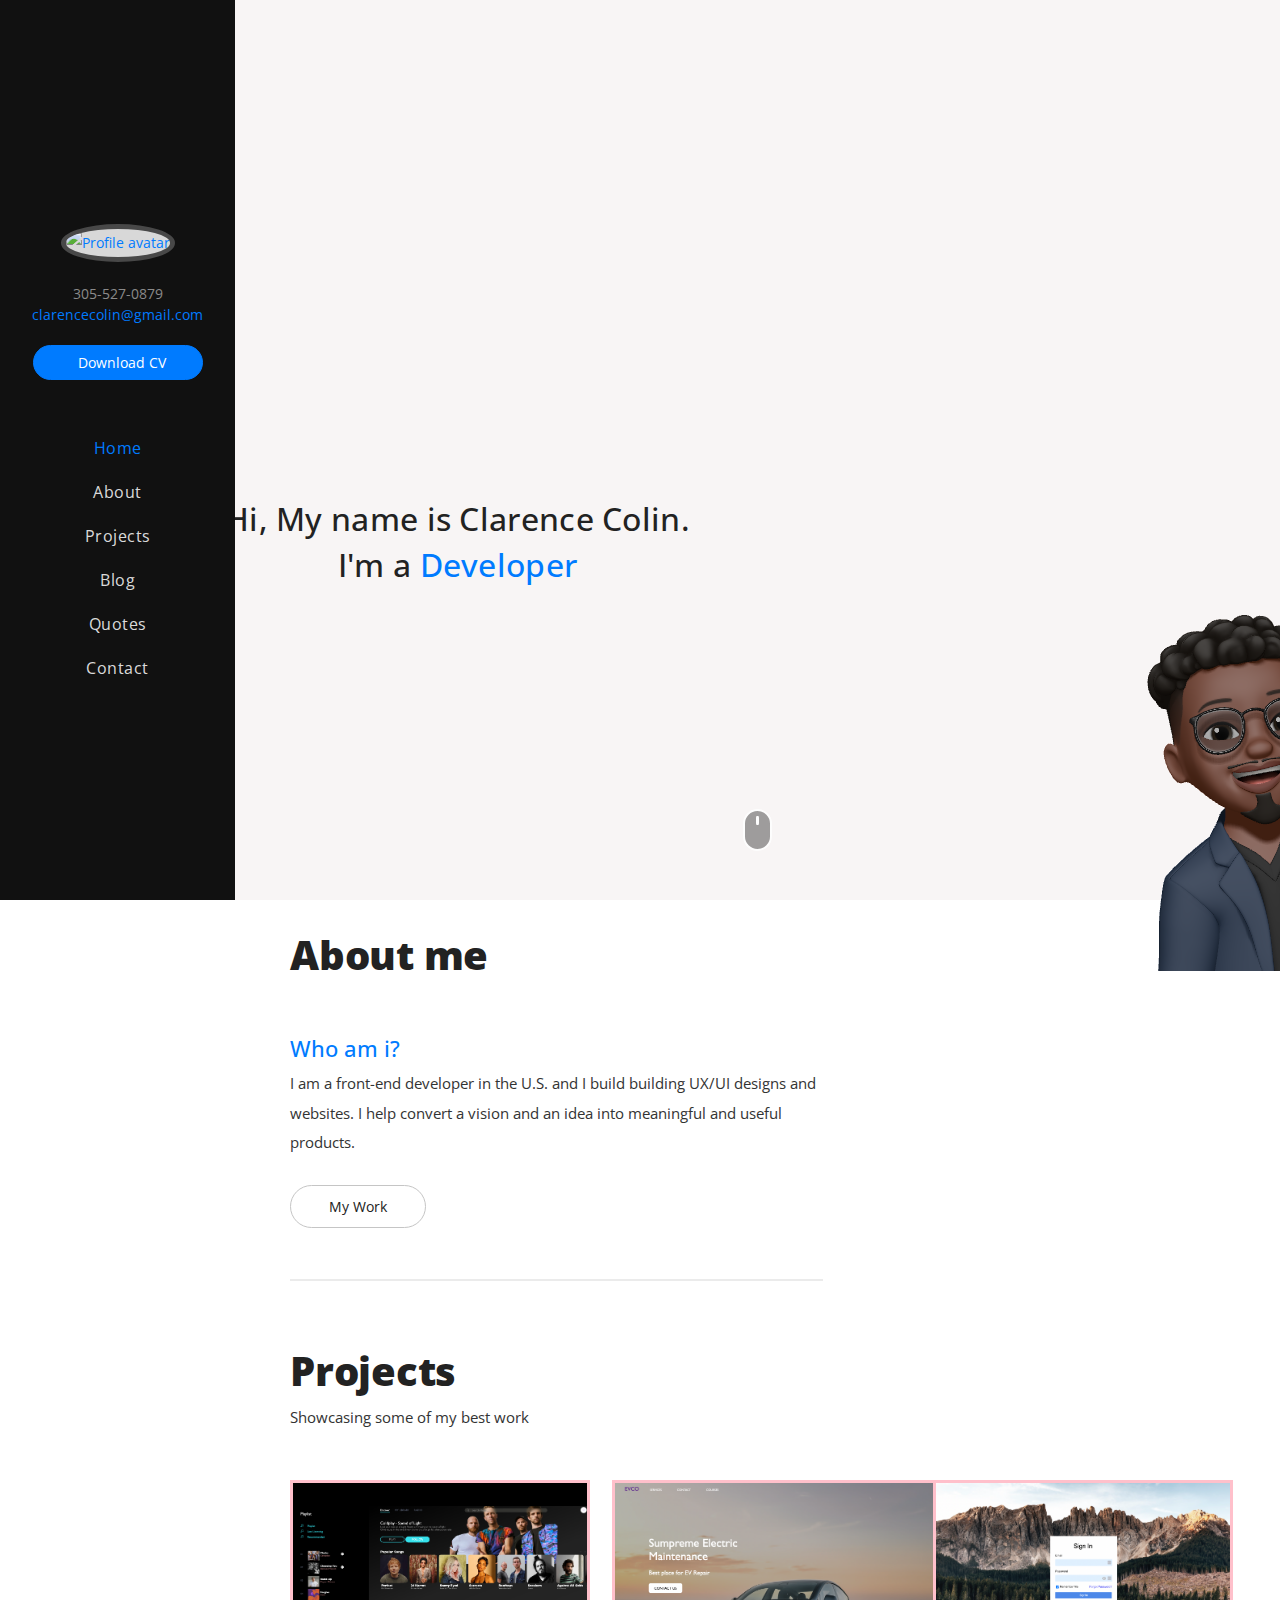
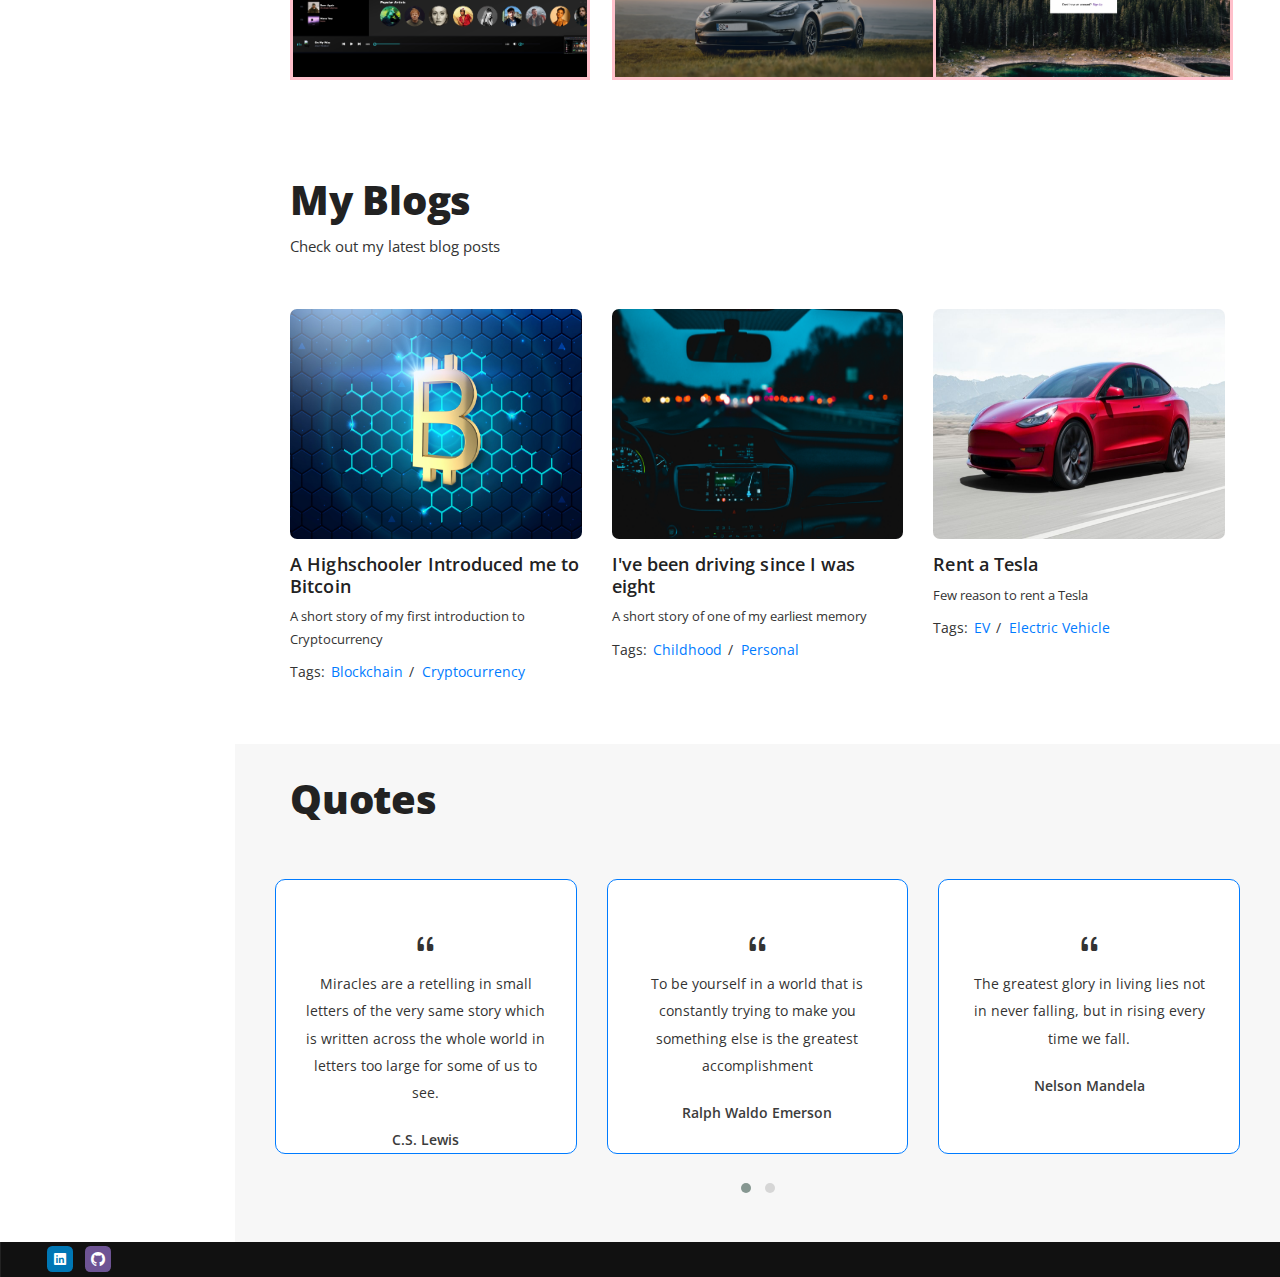
==== commit ee698d99: "updated responsivenes" ====
--- a/index.html
+++ b/index.html
@@ -187,7 +187,7 @@
               <div class="row justify-content-center">
                 <!-- blog 1-->
                 <div class="col-12 col-sm-8 col-lg-4">
-                  <div class="card single-post"><a class="post-img" href="#0"><img class="card-img-top" src="img/blockchain.jpg" alt="Blog post"><span class="content-date"></span></a>
+                  <div class="card single-post"><a class="post-img" href="https://medium.com/@clarencecolin/a-high-school-student-introduced-me-to-bitcoin-15f94ee9fdd2" target="_blank"><img class="card-img-top" src="img/blockchain.jpg" alt="Blog post"><span class="content-date"></span></a>
                     <div class="card-body post-content"><a href="#0">
                         <h5 class="card-title content-title"> A Highschooler Introduced me to Bitcoin</h5>
                       </a>
@@ -203,7 +203,7 @@
                 </div>
                 <!-- blog 2-->
                 <div class="col-12 col-sm-8 col-lg-4">
-                  <div class="card single-post"><a class="post-img" href="#0"><img class="card-img-top" src="img/driving.jpg" alt="Blog post"></a>
+                  <div class="card single-post"><a class="post-img" href="https://medium.com/@clarencecolin/ive-been-driving-since-i-was-eight-eae589b48248" target="_blank"><img class="card-img-top" src="img/driving.jpg" alt="Blog post"></a>
                     <div class="card-body post-content"><a href="#0">
                         <h5 class="card-title content-title">I've been driving since I was eight</h5>
                       </a>
@@ -219,14 +219,14 @@
                 </div>
                 <!-- Blog 3-->
                 <div class="col-12 col-sm-8 col-lg-4">
-                  <div class="card single-post"><a class="post-img" href="#0"><img class="card-img-top" src="img/tesla.jpg" alt="Blog post"></a>
+                  <div class="card single-post"><a class="post-img" href="https://medium.com/@clarencecolin/rent-a-tesla-6aec46c3897d" target="_blank"><img class="card-img-top" src="img/tesla.jpg" alt="Blog post"></a>
                     <div class="card-body post-content"><a href="#0">
                         <h5 class="card-title content-title">Rent a Tesla</h5>
                       </a>
                       <p class="card-text content-description">Few reason to rent a Tesla</p>
                       <div class="content-tags"><span class="tags-title">Tags:</span>
                         <ul class="list-unstyled list-inline tags-list">
-                          <li class="list-inline-item"><a href="#0">EV</a></li>
+                          <li class="list-inline-item"><a href="https://medium.com/@clarencecolin/rent-a-tesla-6aec46c3897d" target="_blank">EV</a></li>
                           <li class="list-inline-item"><a href="#0">Electric Vehicle</a></li>
                         </ul>
                       </div>
--- a/css/main.css
+++ b/css/main.css
@@ -140,7 +140,7 @@
   }
 }
 
-@media (max-width: 389.98px) {
+/* @media (max-width: 389.98px) {
   .single-section {
     padding: 65px 15px;
     
@@ -150,7 +150,7 @@
     font-size: 34px;
   }
 
-}
+} */
 
 /* background */
 .element-cover-bg {
@@ -644,6 +644,17 @@
   width: 100%;
 }
 
+/* @media (max-width: 389.98px) {
+  .home-area .home-name {
+    font-size: 18px; 
+  }
+  .home-area .home-headline {
+    font-size: 26px;
+    position: relative;
+    text-align: center;
+  }
+} */
+
 @media (max-width: 991.98px) {
   .home-area {
     height: auto;
@@ -657,9 +668,9 @@
     margin-left: auto;
   }
 
-  .home-area .home-headline {
+  /* .home-area .home-headline {
     font-size: 30px;
-  }
+  } */
 
   .home-area .home-mouse {
     display: none;
@@ -673,29 +684,30 @@
   }
 }
 
-@media (max-width: 389.98px) {
-  .home-area .home-name {
-    font-size: 18px;
-    /* margin-left: auto; 
-    margin-right: auto;  */  
-  }
-
-  .home-area .home-headline {
-    font-size: 26px;
-  }
-  
-}
+
 
 /* added home area */
 @media (max-width: 390.98px) {
   .home-area {
-    height: 600px;
+    height: 700px;
   }
 
   .portfolio-grid {
     flex-direction: column;
   }
-
+}
+  
+@media (max-width: 389.98px) {
+  .single-section {
+    padding: 35px 15px;
+    
+  }
+
+  .single-section .section-heading>.section-title {
+    font-size: 34px;
+  }
+
+}
 
   .portfolio-area .portfolio-grid .portfolio-item .portfolio-wrapper {
     -ms-flex-align: center;
@@ -710,7 +722,6 @@
   #project1 {
     width: 300px; 
   }
-}
 
 /*--- About ---*/
 .about-area .about-img img {
@@ -896,12 +907,20 @@
   .second-avatar { 
    display: none;
   }
-
- 
-}
-
-
-
+  .home-area .home-headline {
+    font-size: 26px;
+    margin: -400px -200px 0 350px; 
+    position: absolute;   
+  }
+}
+
+@media (max-width: 767px){
+  .home-area .home-headline {
+    font-size: 26px;
+    margin: -400px -220px 0 350px; 
+    position: absolute; 
+}
+}
 /* see work  */
 .see-my-work {
   background-attachment: fixed;
